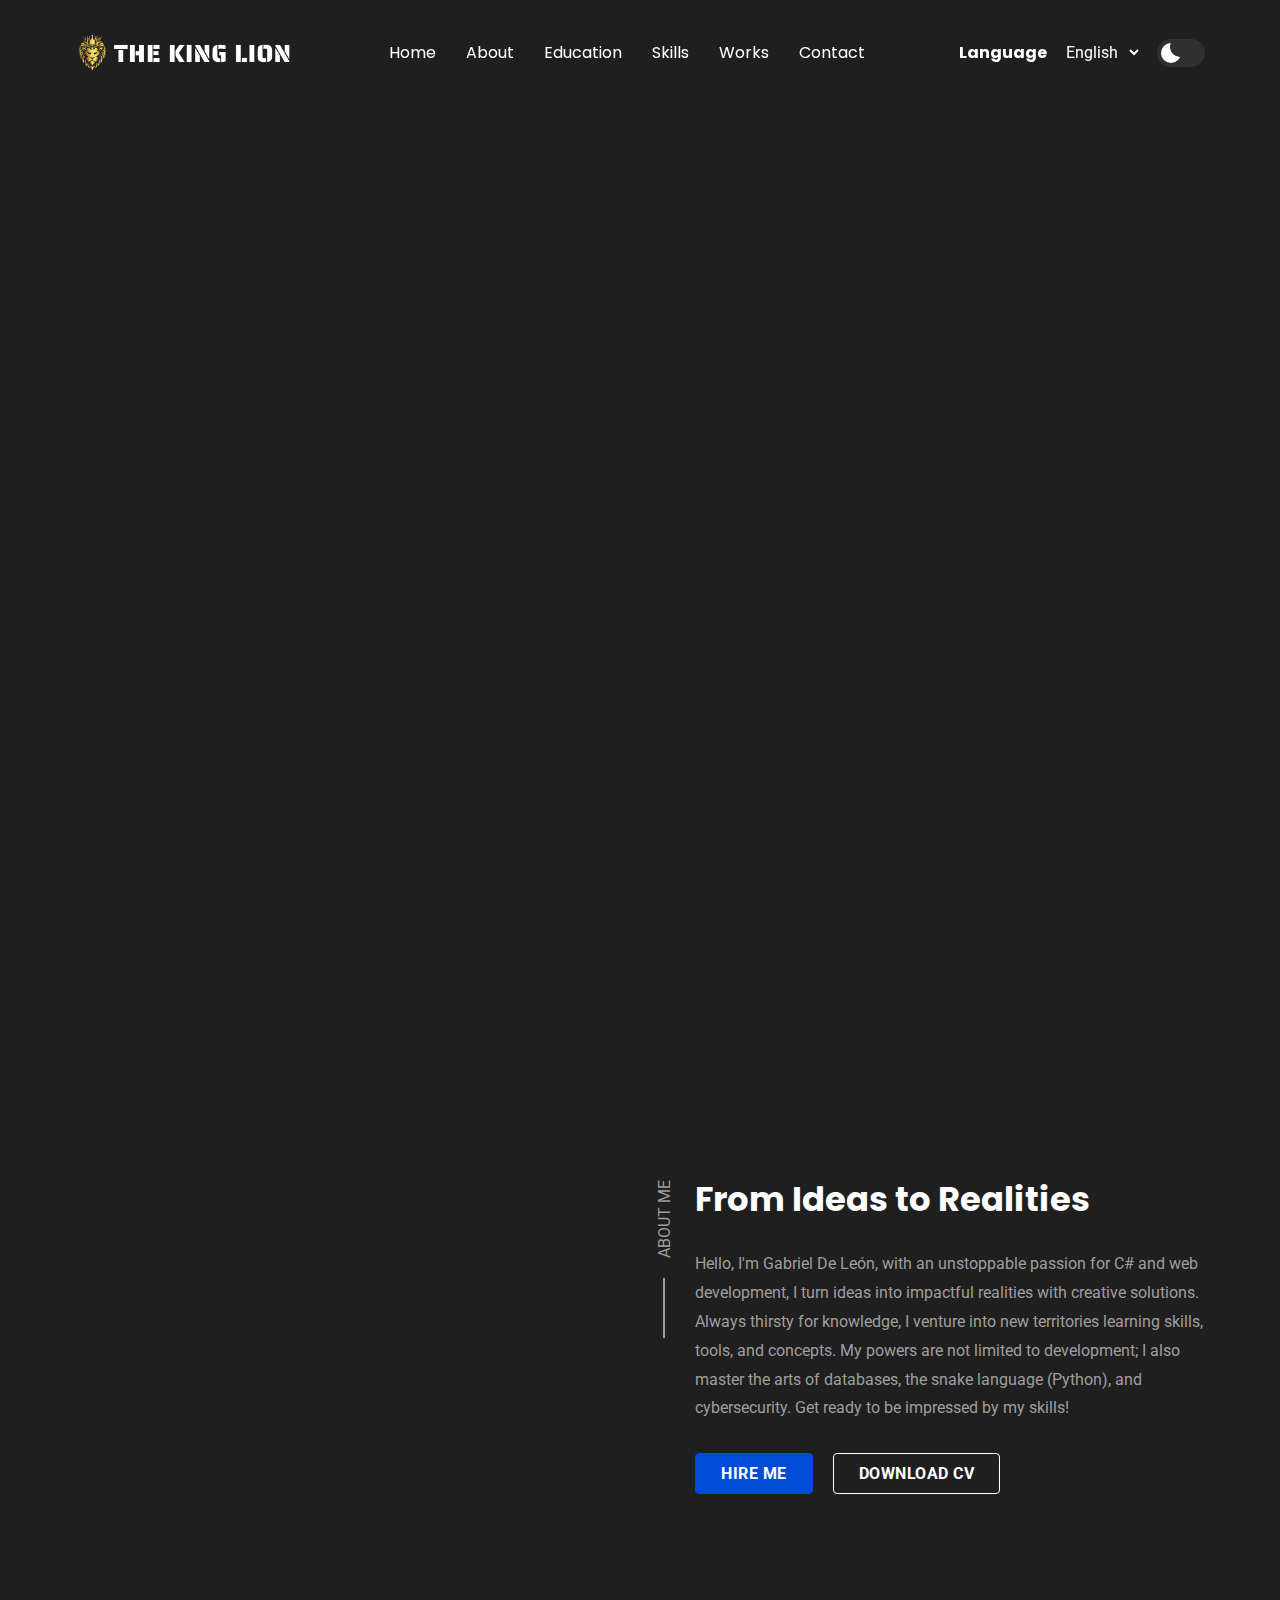
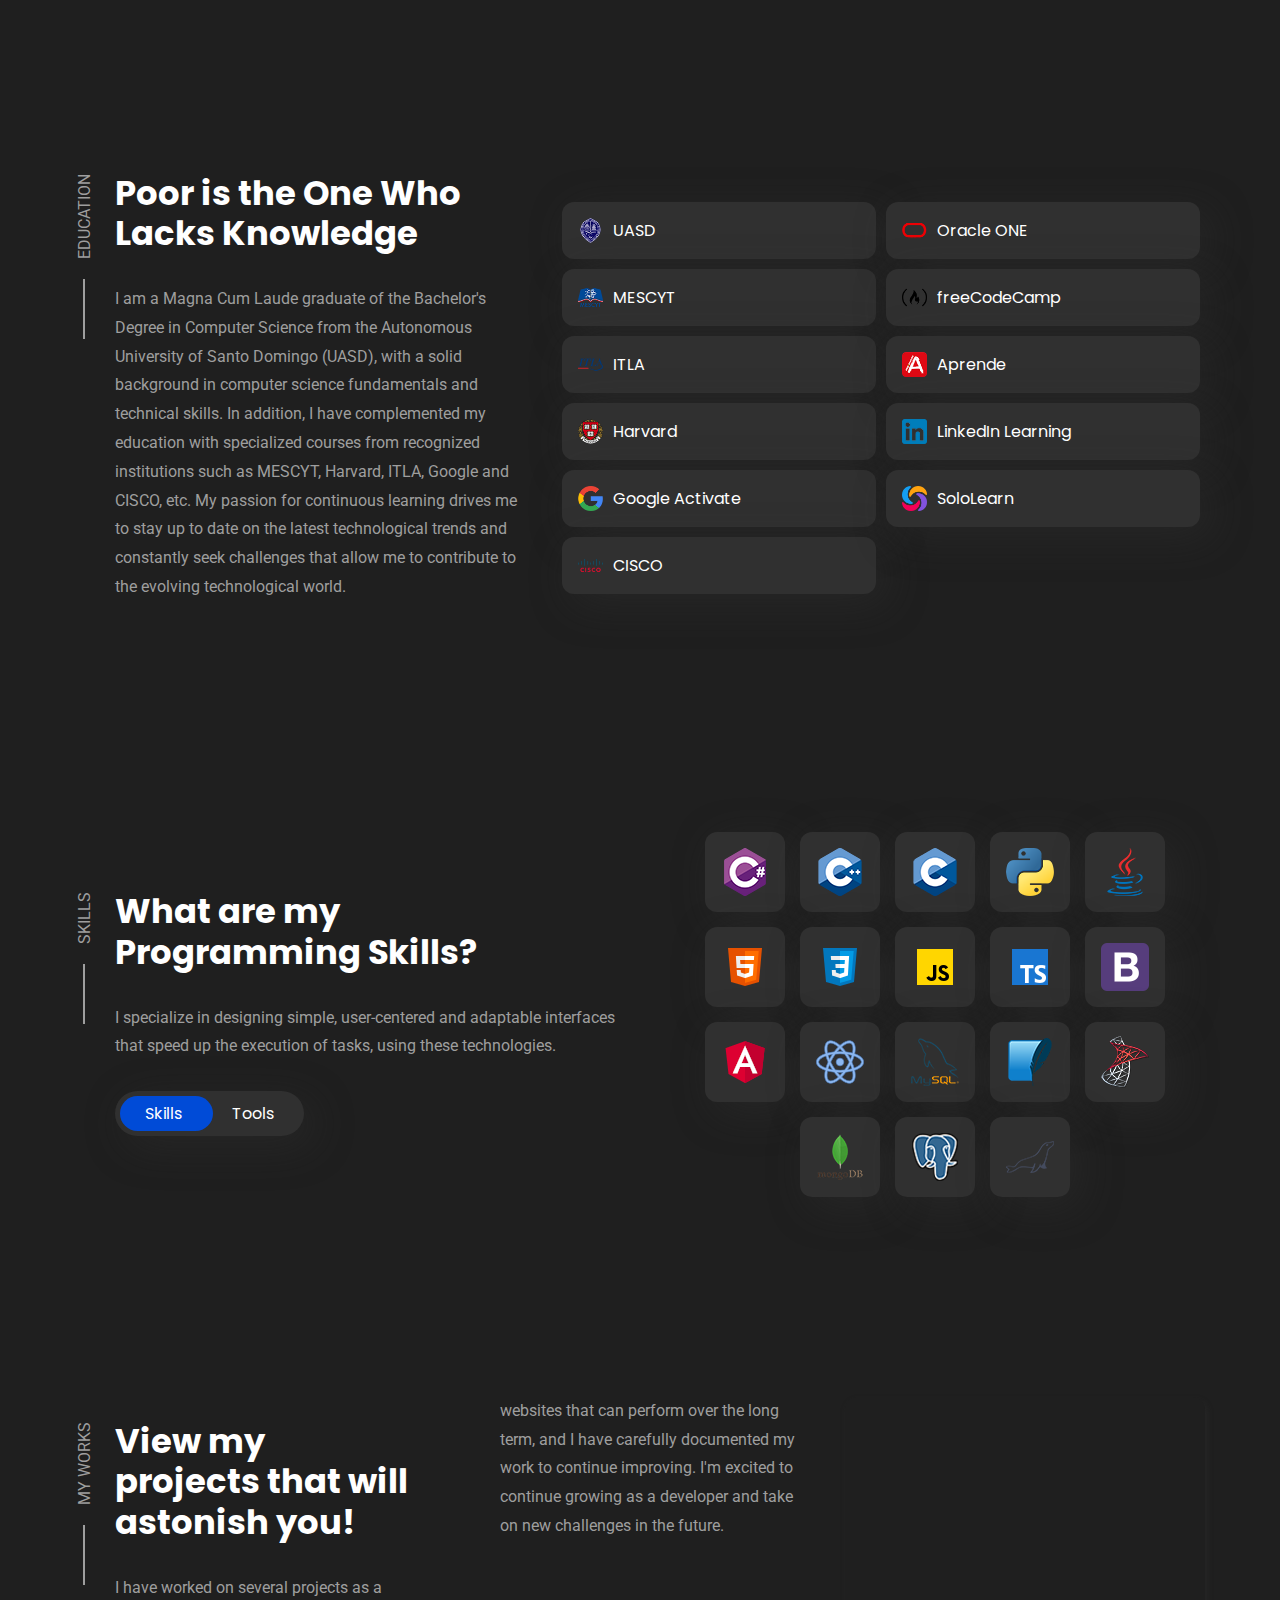
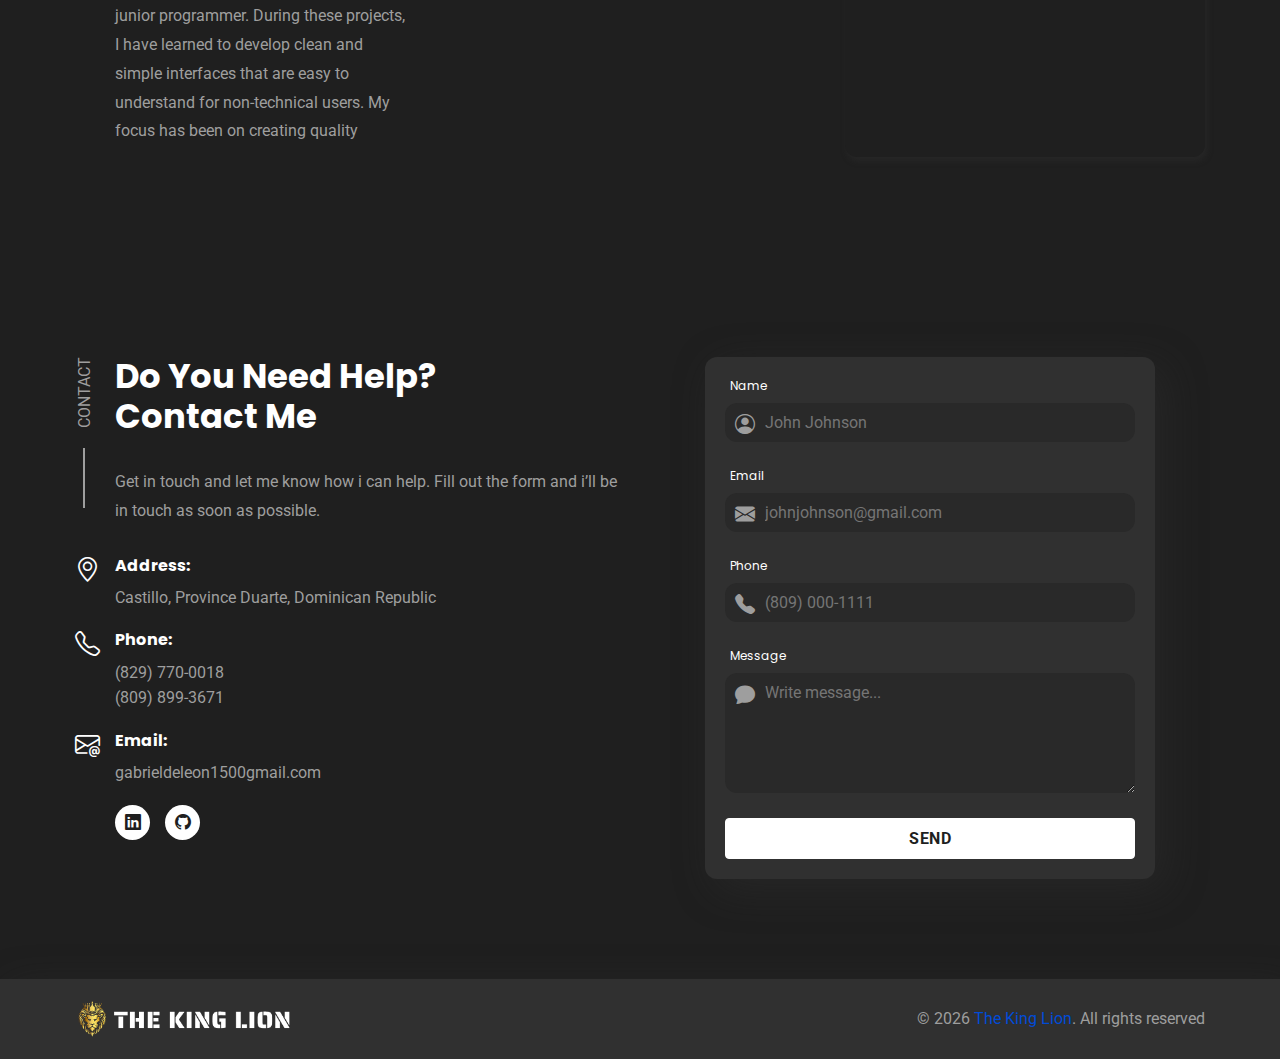
==== index.html @ 1220c347 "Update index" ====
<!DOCTYPE html>
<html lang="en">
<head>
    <meta charset="UTF-8">
    <meta name="viewport" content="width=device-width, initial-scale=1.0">
    <meta name="author" content="The King Lion">
    <title>Portfolio</title>
    <link rel="shortcut icon" href="favicon.ico" />
    <link rel="preconnect" href="https://fonts.googleapis.com">
    <link rel="preconnect" href="https://fonts.gstatic.com" crossorigin>
    <link rel="stylesheet" href="https://fonts.googleapis.com/css2?family=Poppins:wght@700&family=Roboto:wght@400;700&family=Saira+Stencil+One&display=swap">
    <link rel="stylesheet" href="https://cdn.jsdelivr.net/npm/bootstrap-icons@1.11.3/font/bootstrap-icons.min.css">
    <!-- Styles Sheets -->
    <link rel="stylesheet" href="styles/style.css">
    <link rel="stylesheet" href="styles/animation.css">
    <link rel="stylesheet" href="styles/media.css">
</head>
<body id="top" class="dark_theme">
    <!-- Header -->
    <header class="header" data-header>
        <!-- Navbar -->
        <div class="container">
            <!-- Logo -->
            <p class="h1 logo">
                <a href="#">
                    <img src="assets/logos/logo2.png" id="logo-header" alt="The King Lion">
                </a>
            </p>
            <!-- Languege Selector -->
            <div class="navbar-actions">
                <label class="label-lang" for="lang" id="label-lang">Language</label>
                <select name="language" id="lang" onchange="changeLanguage()">
                    <option value="en" id="en">English</option>
                    <option value="es" id="es">Español</option>
                </select>
                <button class="theme-btn" aria-label="Cambiar tema" title="Cambiar tema" data-theme-btn>
                    <span class="icon"></span>
                </button>
            </div>
            <!-- Toggle Button -->
            <button class="nav-toggle-btn" aria-label="Toggle menu" title="Toggle menu" data-nav-toggle-btn>
                <span class="one"></span>
                <span class="two"></span>
                <span class="three"></span>
            </button>
            <!-- Menu -->
            <nav class="navbar" data-navbar>
                <ul class="navbar-list" data-nav-link>
                    <li><a href="#home" class="navbar-link active" id="nav1" style="--navAni:1">Home</a></li>
                    <li><a href="#about" class="navbar-link" id="nav2" style="--navAni:2">About</a></li>
                    <li><a href="#education" class="navbar-link" id="nav3" style="--navAni:3">Education</a></li>
                    <li><a href="#skills" class="navbar-link" id="nav4" style="--navAni:4">Skills</a></li>
                    <li><a href="#works" class="navbar-link" id="nav5" style="--navAni:5">Works</a></li>
                    <li><a href="#contact" class="navbar-link" id="nav6" style="--navAni:6">Contact</a></li>
                </ul>
            </nav>
        </div>
    </header>
    <!-- Main -->
    <main>
        <article class="container">
            <!-- Home -->
            <section class="hero" id="home">
                <figure class="hero-banner">
                    <picture>
                        <source srcset="assets/images/profile.png" media="(min-width: 768px)">
                        <source srcset="assets/images/profile-md.png" media="(min-width: 500px)">
                        <img src="assets/images/profile-sm.png" alt="Profile photo" class="w-100">
                    </picture>
                </figure>
                <div class="hero-content">
                    <h3 class="h3 hero-title hi" id="hi">Hi, It's Me</h3>
                    <h2 class="h2 hero-title name">Gabriel De León</h2>
                    <a href="#contact" class="btn btn-primary a" id="touch">Get in touch</a>
                </div>
            </section>
            <!-- About -->
            <section class="about" id="about">
                <figure class="about-banner">
                    <img src="assets/images/about-banner.png" alt="Profile photo" class="w-100">
                </figure>
                <div class="about-content section-content">
                    <p class="section-subtitle" id="about-subtitle">About Me</p>
                    <h2 class="h3 section-title" id="about-title">From Ideas to Realities</h2>
                    <p class="section-text" id="about-text">
                        Hello, I'm Gabriel De León, with an unstoppable passion for C# and web development,
                        I turn ideas into impactful realities with creative solutions. Always thirsty for
                        knowledge, I venture into new territories learning skills, tools, and concepts.
                        My powers are not limited to development; I also master the arts of databases, the
                        snake language (Python), and cybersecurity. Get ready to be impressed by my skills!
                    </p>
                    <div class="btn-group">
                        <button class="btn btn-secondary">
                            <a href="#contact" style="color: white;" id="hire">Hire me</a>
                        </button>
                        <button class="btn btn-primary">
                            <a href="#" style="color: var(--color-primary);" id="download">Download CV</a>
                        </button>
                    </div>
                </div>
            </section>
            <!-- Education -->
            <section class="education" id="education">
                <div class="education-content section-content">
                    <p class="section-subtitle" id="education-subtitle">Education</p>
                    <h2 class="h3 section-title" id="education-title">Poor is the One Who Lacks Knowledge</h2>
                    <p class="section-text" id="education-text">
                        I am a Magna Cum Laude graduate of the Bachelor's Degree in Computer Science from the
                        Autonomous University of Santo Domingo (UASD), with a solid background in computer
                        science fundamentals and technical skills. In addition, I have complemented my education
                        with specialized courses from recognized institutions such as MESCYT, Harvard, ITLA, Google
                        and CISCO, etc. My passion for continuous learning drives me to stay up to date on the latest
                        technological trends and constantly seek challenges that allow me to contribute to the
                        evolving technological world.
                    </p>
                </div>
                <!-- Generated by generator.js-->
                <div class="education-container">
                    <div class="education-column"></div>
                    <div class="education-column"></div>
                </div>
            </section>
            <!-- Skills -->
            <section class="skills" id="skills">
                <div class="skills-content section-content">
                    <p class="section-subtitle" id="skills-subtitle">Skills</p>
                    <h2 class="h3 section-title" id="skills-title">What are my Programming Skills?</h2>
                    <p class="section-text" id="skills-text">
                        I specialize in designing simple, user-centered and adaptable interfaces
                        that speed up the execution of tasks, using these technologies.
                    </p>
                    <div class="skills-toggle" data-toggle-box>
                        <button class="toggle-btn active" id="skills-skills" data-toggle-btn>Skills</button>
                        <button class="toggle-btn" id="skills-tools" data-toggle-btn>Tools</button>
                    </div>
                </div>
                <!-- Generated by generator.js-->
                <div class="skills-box" data-skills-box>
                    <ul class="skills-list"></ul>
                    <ul class="tools-list"></ul>
                </div>
            </section>
            <!-- Works -->
            <section class="work" id="works">
                <ul class="work-list">
                    <li>
                        <div class="work-content section-content">
                            <p class="section-subtitle" id="works-subtitle">My Works</p>
                            <h2 class="h3 section-title" id="works-title">View my projects that will astonish you!</h2>
                            <p class="section-text" id="works-text">
                                I have worked on several projects as a junior programmer. During these projects,
                                I have learned to develop clean and simple interfaces that are easy to understand
                                for non-technical users. My focus has been on creating quality websites that can
                                perform over the long term, and I have carefully documented my work to continue
                                improving. I'm excited to continue growing as a developer and take on new
                                challenges in the future.
                            </p>
                        </div>
                    </li>
                    <li>
                        <a href="https://github.com/thekinglion15/encriptadorTexto" target="_blank" class="project-card">
                            <figure class="card-banner">
                                <img src="assets/images/project1.png" alt="Project 1" class="w-100">
                            </figure>
                            <div class="card-content">
                                <h3 class="h4 card-title" id="project1-name">Text Encryptor</h3>
                                <time class="publish-date" datetime="2022-04" id="project1-date">January 2024</time>
                            </div>
                        </a>
                    </li>
                    <!--<li>
                        <button class="load-more" id="works-link">Load more works</button>
                    </li>-->
                </ul>
            </section>
            <!-- Contact -->
            <section class="contact" id="contact">
                <div class="contact-content section-content">
                    <p class="section-subtitle" id="contact-subtitle">Contact</p>
                    <h2 class="h3 section-title" id="contact-title">Do You Need Help? Contact Me</h2>
                    <p class="section-text" id="contact-text">
                        Get in touch and let me know how i can help. Fill out the form and i’ll
                        be in touch as soon as possible.
                    </p>
                    <ul class="contact-list">
                        <li class="contact-list-item">
                            <div class="contact-item-icon">
                                <i class="bi-geo-alt"></i>
                            </div>
                            <div class="wrapper">
                                <h3 class="h4 contact-item-title" id="contact-address">Address:</h3>
                                <address class="contact-info" id="contact-address-me">
                                    Castillo, Province Duarte, Dominican Republic
                                </address>
                            </div>
                        </li>
                        <li class="contact-list-item">
                            <div class="contact-item-icon">
                                <i class="bi-telephone"></i>
                            </div>
                            <div class="wrapper">
                                <h3 class="h4 contact-item-title" id="contact-phone">Phone:</h3>
                                <a href="tel:0123456789" class="contact-info">(829) 770-0018</a>
                                <a href="tel:9876543210" class="contact-info">(809) 899-3671</a>
                            </div>
                        </li>
                        <li class="contact-list-item">
                            <div class="contact-item-icon">
                                <i class="bi-envelope-at"></i>
                            </div>
                            <div class="wrapper">
                                <h3 class="h4 contact-item-title" id="contact-email">Email:</h3>
                                <a href="mailto:asd@asd.com" class="contact-info">gabrieldeleon1500gmail.com</a>
                            </div>
                        </li>
                        <li>
                            <ul class="contact-social-list">
                                <li>
                                    <a href="https://www.linkedin.com/in/gabrieldeleon15/" class="contact-social-link" target="_blank">
                                        <div class="tooltip">LinkedIn</div>
                                        <i class="bi-linkedin"></i>
                                    </a>
                                </li>
                                <li>
                                    <a href="https://github.com/thekinglion15" class="contact-social-link" target="_blank">
                                        <div class="tooltip">GitHub</div>
                                        <i class="bi-github"></i>
                                    </a>
                                </li>
                            </ul>
                        </li>
                    </ul>
                </div>
                <!-- Form -->
                <form class="contact-form">
                    <div class="form-wrapper">
                        <label for="name" class="form-label" id="form-name">Name</label>
                        <div class="input-wrapper">
                            <input type="text" name="name" class="input-field" id="name" placeholder="John Johnson" required>
                            <i class="bi-person-circle"></i>
                        </div>
                    </div>
                    <div class="form-wrapper">
                        <label for="email" class="form-label" id="form-email">Email</label>
                        <div class="input-wrapper">
                            <input type="email" name="email" class="input-field" id="email" placeholder="johnjohnson@gmail.com" required>
                            <i class="bi-envelope-fill"></i>
                        </div>
                    </div>
                    <div class="form-wrapper">
                        <label for="phone" class="form-label" id="form-phone">Phone</label>
                        <div class="input-wrapper">
                            <input type="tel" name="phone" class="input-field" id="phone" placeholder="(809) 000-1111" required>
                            <i class="bi-telephone-fill"></i>
                        </div>
                    </div>
                    <div class="form-wrapper">
                        <label for="message" class="form-label" id="form-message">Message</label>
                        <div class="input-wrapper">
                            <textarea name="message" class="input-field" id="message" placeholder="Write message..." required></textarea>
                            <i class="bi-chat-fill"></i>
                        </div>
                    </div>
                    <button type="submit" class="btn btn-primary" id="form-send">Send</button>
                </form>
            </section>
        </article>
    </main>
    <!-- Footer -->
    <footer class="footer">
        <div class="container">
            <p class="h1 logo">
                <a href="#">
                    <img src="assets/logos/logo2.png" id="logo-footer" alt="The King Lion">
                </a>
            </p>
            <p class="copyright">
                <span>
                    &copy; <span id="year"></span>
                    <a href="#">The King Lion</a>.
                    <span id="copyright">All rights reserved.</span>
                </span>
            </p>
        </div>
    </footer>
    <a href="#top" class="go-top" data-go-top title="Go to top">
        <i class="bi-arrow-up"></i>
    </a>
    <!-- Scripts -->
    <script src="scripts/features.js"></script>
    <script src="scripts/generator.js"></script>
    <script src="scripts/languages.js"></script>
</body>
</html>
---- styles/style.css ----
:root {
    --raw-seinna: rgb(0, 75, 215);
    --sizzling-sunrise: hsl(51, 95%, 54%);
    --scarlet: hsl(13, 96%, 47%);
    --black: hsl(0, 0%, 0%);
    --white: hsl(0, 0%, 100%);
    --ff-saira-stencil-one: "Saira Stencil One", sans-serif;
    --ff-poppins: 'Poppins', sans-serif;
    --ff-roboto: 'Roboto', sans-serif;
    --fs-1: 2rem;
    --fs-2: calc(1.813rem + 1vw);
    --fs-3: calc(1.313rem + 1vw);
    --fs-4: 1.4rem;
    --fs-5: 1rem;
    --fs-6: 0.813rem;
    --fs-7: 0.75rem;
    --fw-400: 400;
    --fw-700: 700;
    --transition: 0.25s ease-in-out;
    --section-padding: 80px;
    --radius-4: 4px;
    --radius-12: 12px;
}

body.dark_theme {
    --bg-primary: hsl(0, 0%, 12%);
    --bg-secondary: hsl(0, 0%, 19%);
    --color-primary: hsl(0, 0%, 100%);
    --color-secondary: hsl(0, 0%, 62%);
    --card-shadow: hsla(0, 0%, 20%, 0.4);
    --input-bg: hsl(0, 0%, 16%);
    --shadow: 10px 10px 40px var(--card-shadow);
}

body.light_theme {
    --bg-primary: hsl(0, 0%, 90%);
    --bg-secondary: hsl(0, 0%, 100%);
    --color-primary: hsl(0, 0%, 12%);
    --color-secondary: hsl(0, 0%, 37%);
    --card-shadow: hsla(0, 0%, 0%, 0.1);
    --input-bg: hsl(0, 0%, 93%);
    --shadow: 10px 10px 40px var(--card-shadow);
}

*,
*::before,
*::after {
    margin: 0;
    padding: 0;
    box-sizing: border-box;
}

li {
    list-style: none;
}

a {
    text-decoration: none;
}

a,
img,
time,
span,
input,
label,
select,
button,
textarea,
i {
    display: block;
}

input,
button,
select,
textarea {
    background: none;
    border: none;
    font: inherit;
}

button,
select {
    cursor: pointer;
}

input,
textarea {
    width: 100%;
}

i {
    pointer-events: none;
}

:is(a, button, select) {
    outline-color: var(--scarlet);
    outline-offset: 3px;
}

::selection {
    background: var(--color-primary);
    color: var(--bg-primary);
}

/* Global */
html {
    font-family: var(--ff-roboto);
    scroll-behavior: smooth;
}

body {
    background: var(--bg-primary);
    transition: var(--transition);
}

body.active {
    overflow: hidden;
}

.container {
    padding-inline: 10px;
}

.h1 {
    font-size: var(--fs-1);
    line-height: 1.2;
    font-weight: 400;
}

.h2,
.h3,
.h4 {
    color:var(--color-primary);
    font-family: var(--ff-poppins);
    line-height: 1.2;
}

.h2 {
    font-size: var(--fs-2);
}

.h3 {
    font-size: var(--fs-3);
}

.h4 {
    font-size: var(--fs-5);
}

.w-100 {
    opacity: 0;
    width: 100%;
    animation: imageAni 1s ease forwards;
    animation-delay: 1.5s;
}

.btn {
    cursor: pointer;
    max-width: max-content;
    color: var(--color-primary);
    font-weight: var(--fw-700);
    text-transform: uppercase;
    letter-spacing: 0.5px;
    padding: 10px 25px;
    border: 1px solid transparent;
    border-radius: var(--radius-4);
    transition: var(--transition);
}

.btn-primary {
    border-color: var(--color-primary);
}

.btn-primary:is(:hover, :focus) {
    background: var(--color-primary);
    color: var(--bg-primary);
}

.btn-secondary {
    background: var(--raw-seinna);
    border-color: var(--raw-seinna);
    color: var(--white);
}

.btn-secondary:is(:hover, :focus) {
    --raw-seinna: rgb(45, 108, 255);
}

.section-subtitle {
    position: relative;
    color: var(--color-secondary);
    text-transform: uppercase;
    padding-bottom: 5px;
    margin-bottom: 20px;
}

.section-subtitle::after {
    content: "";
    position: absolute;
    top: 100%;
    left: 0;
    width: 60px;
    height: 2px;
    background: var(--color-secondary);
}

.section-title {
    max-width: 350px;
    margin-bottom: 30px;
}

.section-text {
    color: var(--color-secondary);
    line-height: 1.8;
    margin-bottom: 30px;
}

.tooltip {
    position: absolute;
    top: -40px;
    background: var(--raw-seinna);
    min-width: max-content;
    color: var(--white);
    font-size: 15px;
    font-weight: var(--fw-700);
    padding: 5px 10px;
    border-radius: var(--radius-4);
    box-shadow: var(--radius-4);
    transform: translateY(-10px);
    opacity: 0;
    pointer-events: none;
    transition: var(--transition);
    z-index: 1;
}

/* Header */
.header {
    padding-block: 15px;
    position: fixed;
    top: 0;
    left: 0;
    width: 100%;
    transition: var(--transition);
    z-index: 4;
}

.header.active {
    padding-block: 12px;
    background: var(--bg-secondary);
    box-shadow: var(--shadow);
}

.header .container {
    display: flex;
    justify-content: space-between;
    align-items: center;
    gap: 10px;
}

.logo {
    position: relative;
    min-width: 77px;
    z-index: 2;
}

.logo a img {
    width: 220px;
}

/* Navbar*/
.navbar-actions {
    display: flex;
    align-items: center;
    gap: 15px;
    margin-left: auto;
}

.navbar-actions select {
    color: var(--color-primary);
    width: 80px;
}

.navbar-actions option {
    background: var(--bg-primary);
    color: var(--color-primary);
}

.theme-btn {
    padding: 4px;
    width: 48px;
    background: var(--bg-secondary);
    border-radius: 100px;
    transition: var(--transition);
}

.header.active .theme-btn {
    background: var(--bg-primary);
}

.theme-btn .icon {
    position: relative;
    left: 0;
    width: 20px;
    height: 20px;
    border-radius: 50px;
    box-shadow: inset 9px -6px var(--color-primary);
    transition: var(--transition);
}

.theme-btn.active .icon {
    left: 20px;
    box-shadow: inset 20px -20px var(--sizzling-sunrise);
}

.nav-toggle-btn {
    position: relative;
    transition: var(--transition);
    z-index: 2;
}

.nav-toggle-btn.active {
    transform: rotate(-45deg);
}

.nav-toggle-btn span {
    width: 20px;
    height: 2px;
    background: var(--color-primary);
    margin: 5px;
    transition: var(--transition);
}

.nav-toggle-btn :is(.one, .three) {
    width: 10px;
}

.nav-toggle-btn .one {
    margin-left: auto;
    transform-origin: left;
}

.nav-toggle-btn .three {
    transform-origin: right;
}

.nav-toggle-btn.active .one {
    transform: rotate(90deg) translateX(-3px);
}

.nav-toggle-btn.active .three {
    transform: rotate(90deg) translateX(3px);
}

.navbar {
    position: fixed;
    background: var(--bg-secondary);
    top: 100%;
    left: 0;
    width: 100%;
    height: 100%;
    display: grid;
    place-items: center;
    visibility: hidden;
    transition: 0.75s cubic-bezier(0.71, 0.01, 0.24, 0.99);
    transition-delay: 0.5s;
    z-index: 1;
}

.navbar.active {
    top: 0;
    visibility: visible;
    transition-delay: 0s;
}

.navbar-list>li { 
    margin-block: 20px;
    padding-inline: 50px;
    overflow: hidden;
}

.navbar-link {
    position: relative;
    width: max-content;
    margin-inline: auto;
    color: var(--color-primary);
    font-family: var(--ff-poppins);
    font-size: var(--fs-1);
    padding: 10px;
    transform: translateY(50px);
    animation: navAni .3s ease forwards;
    animation-delay: calc(.10s * var(--navAni));
}

.navbar.active .navbar-link {
    transform: translateY(0);
    transition-delay: 0.5s;
}

.navbar-link::before {
    content: "";
    position: absolute;
    bottom: 15%;
    transform: translateY(-50%);
    left: 0;
    height: 5px;
    width: 0;
    background: var(--raw-seinna);
    transition: var(--transition);
}

.navbar-link:is(:hover, :focus)::before {
    width: 100%;
}

.label-lang {
    color: var(--color-primary);
    font-weight: bold;
    font-family: var(--ff-poppins);
}

/* Home */
main {
    overflow-x: hidden;
}

.hero {
    min-height: 100vh;
    display: flex;
    flex-direction: column;
    justify-content: center;
    align-items: center;
    padding-top: 115px;
    margin-bottom: var(--section-padding);
}

.hero-banner {
    max-width: 500px;
    width: 125%;
    margin-top: 50px;;
    margin-bottom: 30px;
}

.hero-content {
    max-width: 450px;
}

.hero-title {
    text-align: center;
    margin-bottom: 10px;
}

.hi {
    opacity: 0;
    animation: leftSideAni 1s ease forwards;
}

.name {
    color: var(--raw-seinna);
    opacity: 0;
    animation: topSideAni 1s ease forwards;
    animation-delay: 1s;
}

.a {
    opacity: 0;
    animation: topSideAni 1.5s ease forwards;
}

.hero .btn-primary {
    margin-inline: auto;
}

/* About */
.about {
    padding-block: var(--section-padding);
}

.about-banner {
    max-width: 400px;
    margin-inline: auto;
    margin-bottom: 80px;
}

.about .btn {
    max-width: unset;
    width: 100%;
}

.about .btn-secondary {
    margin-bottom: 10px;
}

/* Education */
.education {
    padding-block: var(--section-padding);
}

.education-container {
    display: grid;
    grid-template-columns: 1fr 1fr;
}

.education-column {
    padding: 5px;
    box-sizing: border-box;
}

details {
    margin: 0 auto;
    width: 100%;
    background: var(--bg-secondary);
    border-radius: var(--radius-12);
    position: relative;
    transition: all 0.3s ease-in-out;
    display: block;
    margin-bottom: 10px;
    box-shadow: var(--shadow);
}

summary {
    cursor: pointer;
    font-family: var(--ff-poppins);
    font-size: var(--fs-5);
    font-weight: 400;
    display: flex;
    list-style: none;
    padding: 1em;
    align-items: center;
}

summary img {
    width: 25px;
    margin-right: 10px;
}

.summary-title {
    color: var(--color-primary);
    width: 90%;
    transition: all 250ms ease-in-out;
}

.details-content {
    color: var(--color-secondary);
    font-size: var(--fs-6);
    padding: 0.2em 1em 1em 1em;
    font-weight: 300;
    line-height: 1.4;
}

/* Skills */
.skills {
    padding-block: var(--section-padding);
}

.skills-content {
    margin-bottom: 50px;
}

.skills-toggle {
    --width-toggle-before: 93px;
    --width-toggle-active-before: 94px;
    --left-toggle: 98px;
    background: var(--bg-secondary);
    position: relative;
    width: max-content;
    margin-inline: auto;
    display: flex;
    align-items: center;
    padding: 5px;
    border-radius: 100px;
    box-shadow: var(--shadow);
    z-index: 1;
}

.skills-toggle::before {
    content: "";
    position: absolute;
    top: 5px;
    left: 5px;
    bottom: 5px;
    width: var(--width-toggle-before);
    background: var(--raw-seinna);
    border-radius: 100px;
    transition: var(--transition);
    z-index: -1;
}

.skills-toggle.active::before {
    left: var(--left-toggle);
    width: var(--width-toggle-active-before);
}

.toggle-btn {
    color: var(--color-primary);
    font-family: var(--ff-poppins);
    padding: 5px 25px;
    transition: var(--transition);
}

.toggle-btn.active {
    color: var(--white);
}

.skills-box.active .skills-list,
.skills-box .tools-list {
    display: none;
}

.skills-box .skills-list,
.skills-box.active .tools-list {
    display: flex;
    flex-wrap: wrap;
    justify-content: center;
    align-items: center;
    gap: 15px;
    animation: fadeIn 0.5s ease-out forwards;
}

.skill-card {
    position: relative;
    background: var(--bg-secondary);
    width: 80px;
    height: 80px;
    display: grid;
    place-items: center;
    border-radius: var(--radius-12);
    box-shadow: var(--shadow);
    cursor: normal;
}

.skill-card:hover .tooltip {
    transform: translateY(0);
    opacity: 1;
}

/* Works */
.work {
    padding-block: var(--section-padding);
}

.work-list>li {
    margin-bottom: 25px;
}

.project-card {
    position: relative;
    overflow: hidden;
    border-radius: var(--radius-12);
    box-shadow: 2px 4px 6px var(--card-shadow);
}

.project-card::after {
    content: "";
    position: absolute;
    inset: 0;
    border-radius: inherit;
    transition: var(--transition);
}

.project-card:is(:hover, :focus)::after {
    background: hsla(0, 0%, 100%, 0.1);
    backdrop-filter: blur(0.5px);
}

.project-card .card-content {
    position: absolute;
    bottom: 0;
    left: 0;
    width: 100%;
    padding: 20px;
}

.project-card .card-title {
    margin-bottom: 10px;
}

.project-card :is(.card-title, .publish-date) {
    background: var(--bg-primary);
    padding: 6px 12px;
    width: max-content;
    box-shadow: var(--shadow);
    transform: translateY(20px);
    opacity: 0;
    transition: var(--transition);
}

.project-card .publish-date {
    font-size: var(--fs-6);
    color: var(--color-primary);
    transition-delay: 0s;
}

.project-card:is(:hover, :focus) :is(.card-title, .publish-date) {
    transform: translateY(0);
    opacity: 1;
}

.project-card:is(:hover, :focus) .publish-date {
    transition-delay: 0.1s;
}

.load-more {
    font-size: var(--fs-4);
    color: var(--raw-seinna);
    text-decoration: underline;
    margin-inline: auto;
}

/* Contact */
.contact {
    padding-block: var(--section-padding);
}

.contact-content {
    margin-bottom: 50px;
}

.contact-list-item {
    display: flex;
    align-items: flex-start;
    gap: 15px;
    margin-bottom: 20px;
}

.contact-item-icon {
    font-size: 25px;
    color: var(--color-primary);
}

.contact-item-icon i {
    stroke-width: 40px;
}

.contact-item-title {
    margin-bottom: 10px;
}

.contact-list-item .contact-info {
    color: var(--color-secondary);
    font-style: normal;
    line-height: 1.6;
    transition: var(--transition);
}

.contact-info:not(address):is(:hover, :focus) {
    color: var(--color-primary);
}

.contact-social-list {
    display: flex;
    flex-wrap: wrap;
    justify-content: flex-start;
    align-items: center;
    gap: 15px;
    padding-inline: 40px;
}

.contact-social-link {
    position: relative;
    background: var(--color-primary);
    color: var(--bg-primary);
    width: 35px;
    height: 35px;
    display: grid;
    place-items: center;
    border-radius: 50%;
    transition: var(--transition);
}

.contact-social-link:is(:hover, :focus) {
    background: var(--raw-seinna);
    color: var(--white);
}

.contact-social-link:is(:hover, :focus) .tooltip {
    transform: translateY(0);
    opacity: 1;
}

.contact-form {
    background: var(--bg-secondary);
    padding: 20px;
    border-radius: var(--radius-12);
    box-shadow: var(--shadow);
}

.form-wrapper {
    margin-bottom: 25px;
}

.form-label {
    color: var(--color-primary);
    font-size: var(--fs-7);
    font-family: var(--ff-poppins);
    margin-bottom: 8px;
    margin-left: 5px;
}

.input-wrapper {
    position: relative;
}

.input-field {
    background: var(--input-bg);
    color: var(--color-secondary);
    padding: 10px;
    padding-left: 40px;
    border-radius: var(--radius-12);
    transition: var(--transition);
}

.input-wrapper i {
    position: absolute;
    top: 10px;
    left: 10px;
    color: var(--color-secondary);
    font-size: 20px;
    transition: var(--transition);
}

textarea.input-field {
    min-height: 60px;
    height: 120px;
    max-height: 200px;
    resize: vertical;
}

.input-field:focus {
    outline: 1px solid;
}

.contact .btn-primary {
    max-width: unset;
    width: 100%;
    background: var(--color-primary);
    color: var(--bg-primary);
}

/* Footer */
.footer {
    background: var(--bg-secondary);
    padding-block: 20px;
    text-align: center;
    box-shadow: var(--shadow);
}

.footer .logo {
    margin-bottom: 15px;
}

.copyright {
    color: var(--color-secondary);
    line-height: 1.6;
}

.copyright span {
    display: inline-block;
}

.copyright a {
    display: inline-block;
    color: var(--raw-seinna);
}

.go-top {
    position: fixed;
    bottom: 25px;
    right: 25px;
    width: 45px;
    height: 45px;
    display: grid;
    place-items: center;
    font-size: 20px;
    color: var(--color-primary);
    border: 2px solid var(--color-primary);
    border-radius: 50%;
    opacity: 0;
    pointer-events: none;
    transform: translateY(10px);
    transition: var(--transition);
    z-index: 2;
}

.go-top.active {
    opacity: 1;
    pointer-events: all;
    transform: translateY(0);
}
---- styles/animation.css ----
@keyframes imageAni {
    0% {
        opacity: 0;
        transform: scale(0);
    }
    100% {
        opacity: 1;
        transform: scale(1);
    }
}

@keyframes navAni {
    0% {
        transform: translateY(100px);
        opacity: 0;
    }
    100% {
        transform: translateY(0);
        opacity: 1;
    }
}

@keyframes topSideAni {
    0% {
        transform: translateY(-100px);
        opacity: 0;
    }
    100% {
        transform: translateY(0);
        opacity: 1;
    }
}

@keyframes rightSideAni {
    0% {
        transform: translateX(100px);
        opacity: 0;
    }
    100% {
        transform: translateX(0);
        opacity: 1;
    }
}

@keyframes leftSideAni {
    0% {
        transform: translateX(-100px);
        opacity: 0;
    }
    100% {
        transform: translateX(0);
        opacity: 1;
    }
}

@keyframes fadeIn {
    0% {
        opacity: 0;
    }
    100% {
        opacity: 1;
    }
}

@keyframes identifier {
    
}
---- styles/media.css ----
@media (max-width: 550px) {
    #label-lang {
        visibility: hidden;
    }
    .summary-title {
        visibility: hidden;
    }
    details {
        width: 120px;
    }
        .logo a img {
            width: 150px;
        }
}

@media (min-width: 550px) {
    .container {
        max-width: 550px;
        margin-inline: auto;
    }
    .section-title {
        max-width: 380px;
    }
    .work-list {
        column-count: 2;
        column-gap: 25px;
    }
    .work-list>li:first-child {
        column-span: all;
    }
}

@media (min-width: 768px) {
    .container {
        max-width: 720px;
    }
    .section-title {
        max-width: 430px;
    }
    .btn-group {
        display: flex;
        justify-content: flex-start;
        align-items: center;
        gap: 20px;
    }
    .hero-content {
        margin-top: 0px;
    }
    .about .btn {
        max-width: max-content;
    }
    .about .btn-secondary {
        margin-bottom: 0;
    }
    .contact-form {
        max-width: 450px;
        margin-inline: auto;
    }
    .footer .container {
        display: flex;
        justify-content: space-around;
        align-items: center;
    }
}

@media (min-width: 992px) {
    :root {
        --fs-2: 3rem;
        --section-padding: 100px;
    }
    .container {
        max-width: 980px;
    }
    .section-content {
        position: relative;
        padding-left: 40px;
    }
    .section-subtitle {
        position: absolute;
        top: 0;
        left: 0;
        transform: rotate(0.75turn) translateX(-100%);
        transform-origin: left top;
        margin-bottom: 0;
    }
    .section-subtitle::after {
        top: 8px;
        left: auto;
        right: calc(100% + 20px);
    }
    .header {
        padding-block: 30px;
    }
    .header.active {
        padding-block: 15px;
    }
    .navbar-actions {
        order: 1;
        margin-left: 0;
    }
    .nav-toggle-btn {
        display: none;
    }
    .navbar {
        all: unset;
    }
    .navbar-link {
        transform: translateY(0);
        font-size: unset;
        padding-inline: 5px;
    }
    .navbar-list>li {
        margin: 0;
        padding: 0;
        overflow: visible;
    }
    .navbar-list {
        display: flex;
        justify-content: center;
        align-items: center;
        gap: 20px;
    }
    .navbar-link::before {
        height: 2px;
    }
    .hero {
        position: relative;
        padding-top: 0;
        height: 100vh;
    }
    .hero-banner {
        max-width: unset;
        height: 100%;
        margin-bottom: 0;
    }
    .hero img {
        height: 100%;
        width: auto;
        margin-inline: auto;
    }
    .hero-content {
        --color-primary: var(--white);
        position: absolute;
        top: 50%;
        margin-top: 10%;
        filter: drop-shadow(2px 4px 10px var(--black));
    }
    .hero .btn-primary:is(:hover, :focus) {
        color: hsl(0, 0%, 12%);
    }
    .about {
        display: grid;
        grid-template-columns: 1fr 1fr;
        align-items: center;
        gap: 30px;
    }
    .about-banner {
        margin-bottom: 0;
    }
    .education {
        display: grid;
        grid-template-columns: 40% 1fr;
        align-items: center;
        gap: 30px;
    }
    .skills {
        display: grid;
        grid-template-columns: 1fr 1fr;
        align-items: center;
        gap: 50px;
    }
    .skills-content {
        margin-bottom: 0;
    }
    .skills-toggle {
        margin-inline: 0;
    }
    .work-list {
        column-count: 3;
    }
    .work-list>li:first-child {
        column-span: unset;
        margin: 25px;
        margin-left: 0;
    }
    .contact {
        display: grid;
        grid-template-columns: 1fr 1fr;
        gap: 30px;
    }
    .contact-content {
        margin-bottom: 0;
    }
    .contact-form {
        width: 100%;
    }
    .contact-list {
        margin-left: -40px;
    }
    .footer .container {
        display: flex;
        justify-content: space-between;
        align-items: center;
    }
    .footer .logo {
        margin-bottom: 0;
    }
}

@media (min-width: 993px) and (max-width: 1199px) {
    .logo a img {
        width: 150px;
    }
}

@media (min-width: 1200px) {
    .container {
        max-width: 1150px;
    }
    .section-title {
        max-width: 460px;
    }
    .about-banner {
        max-width: 450px;
    }
}
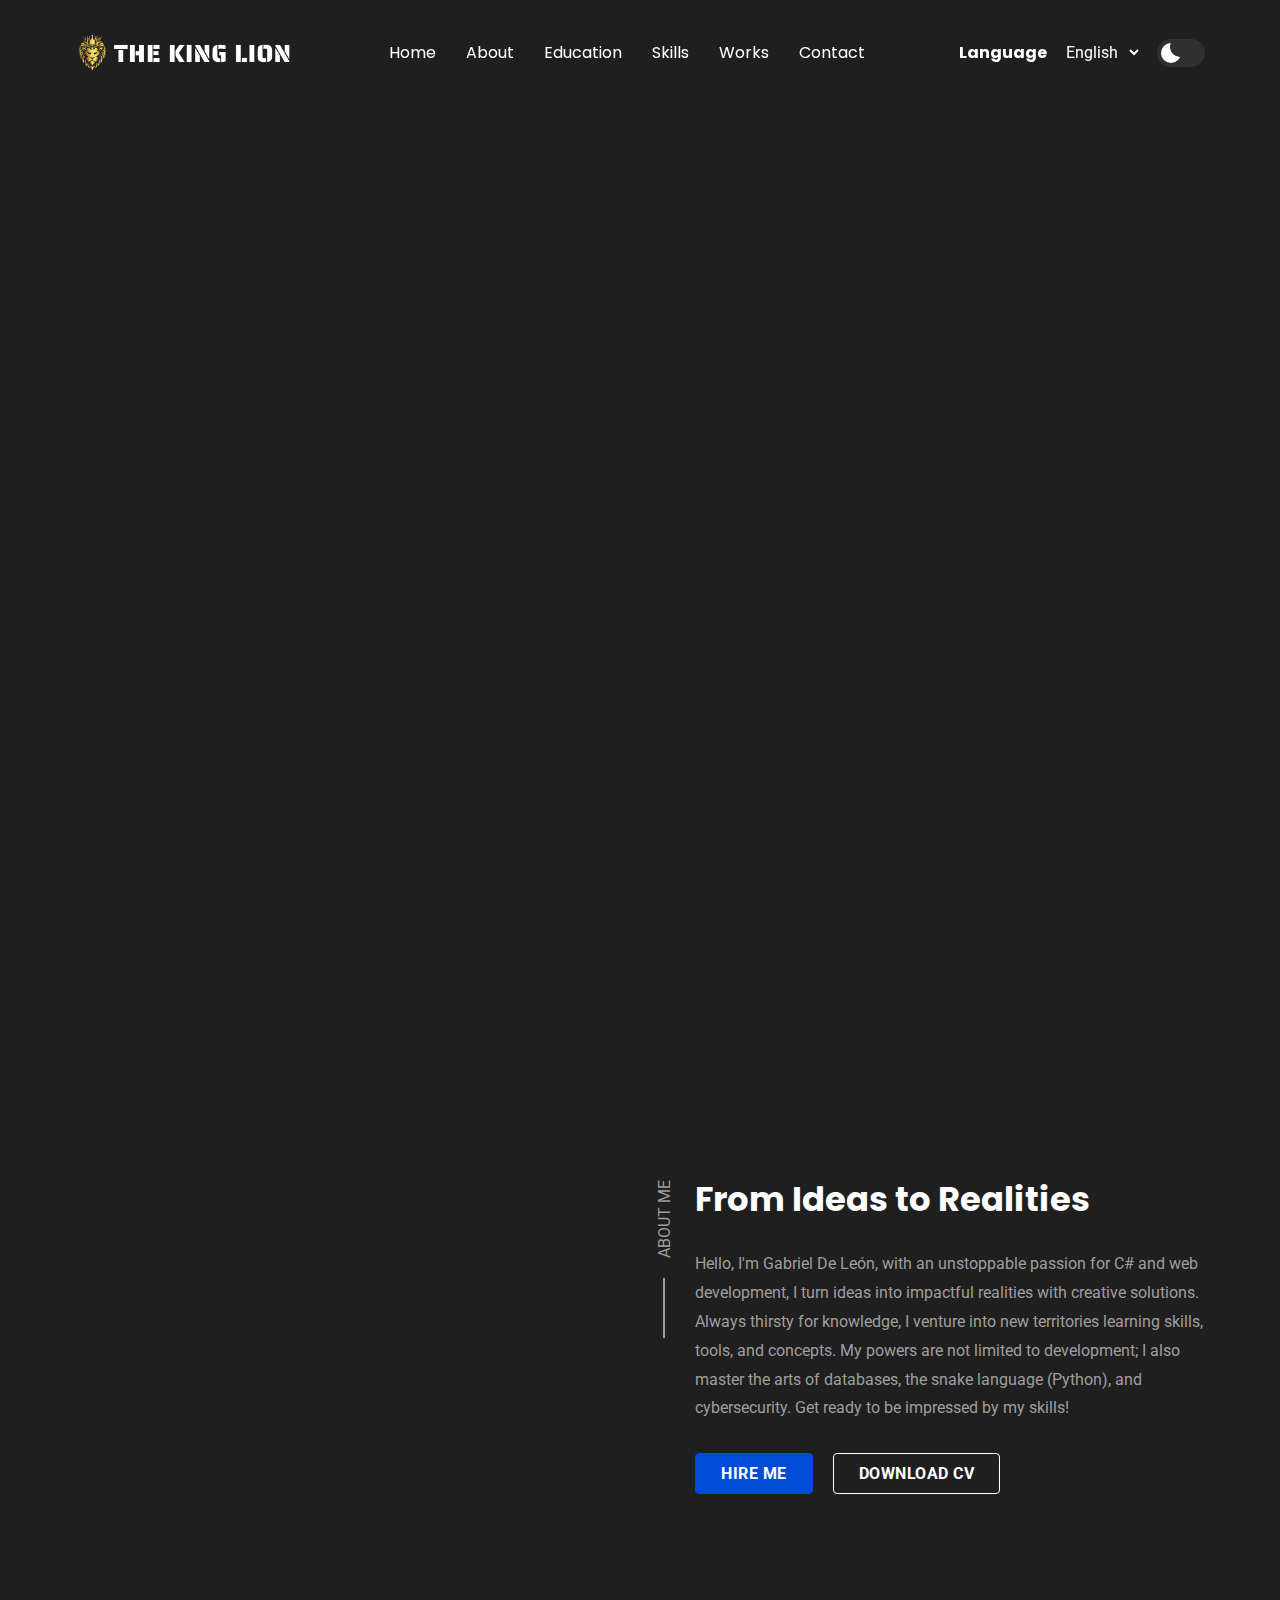
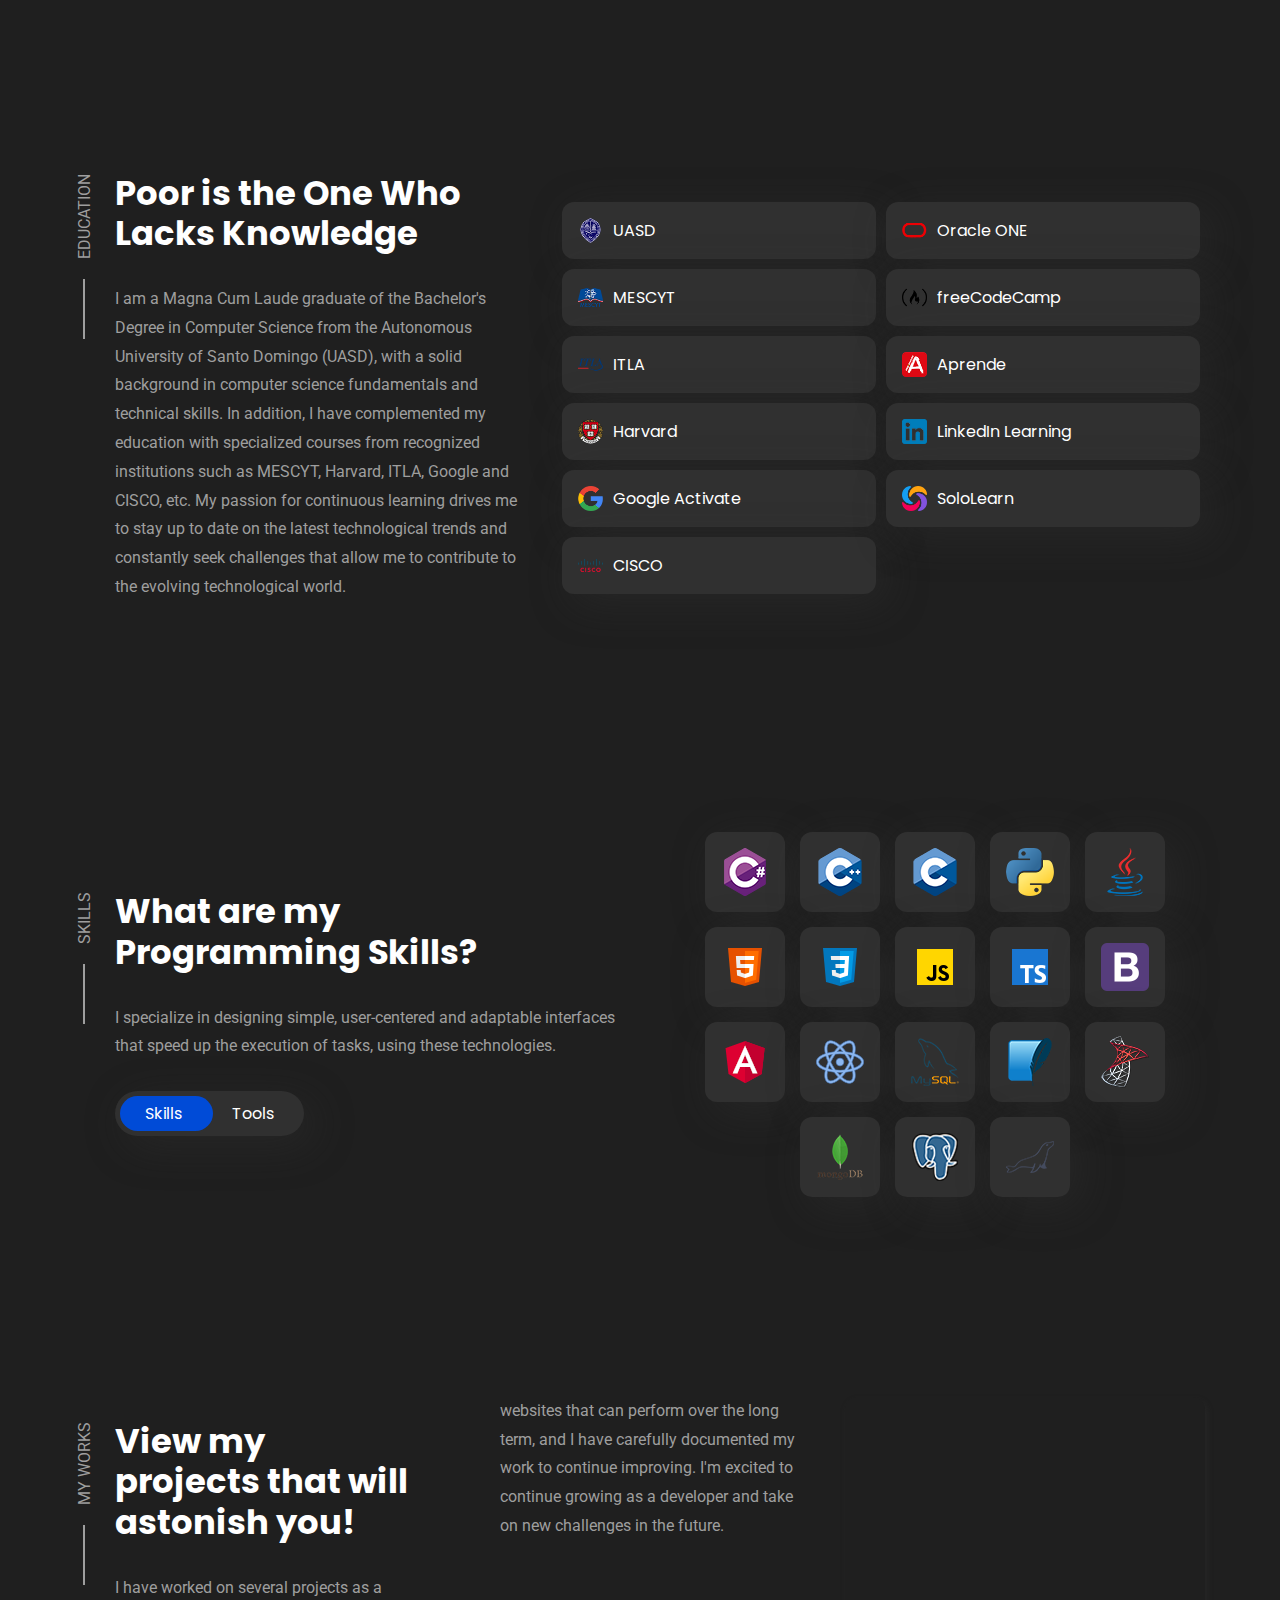
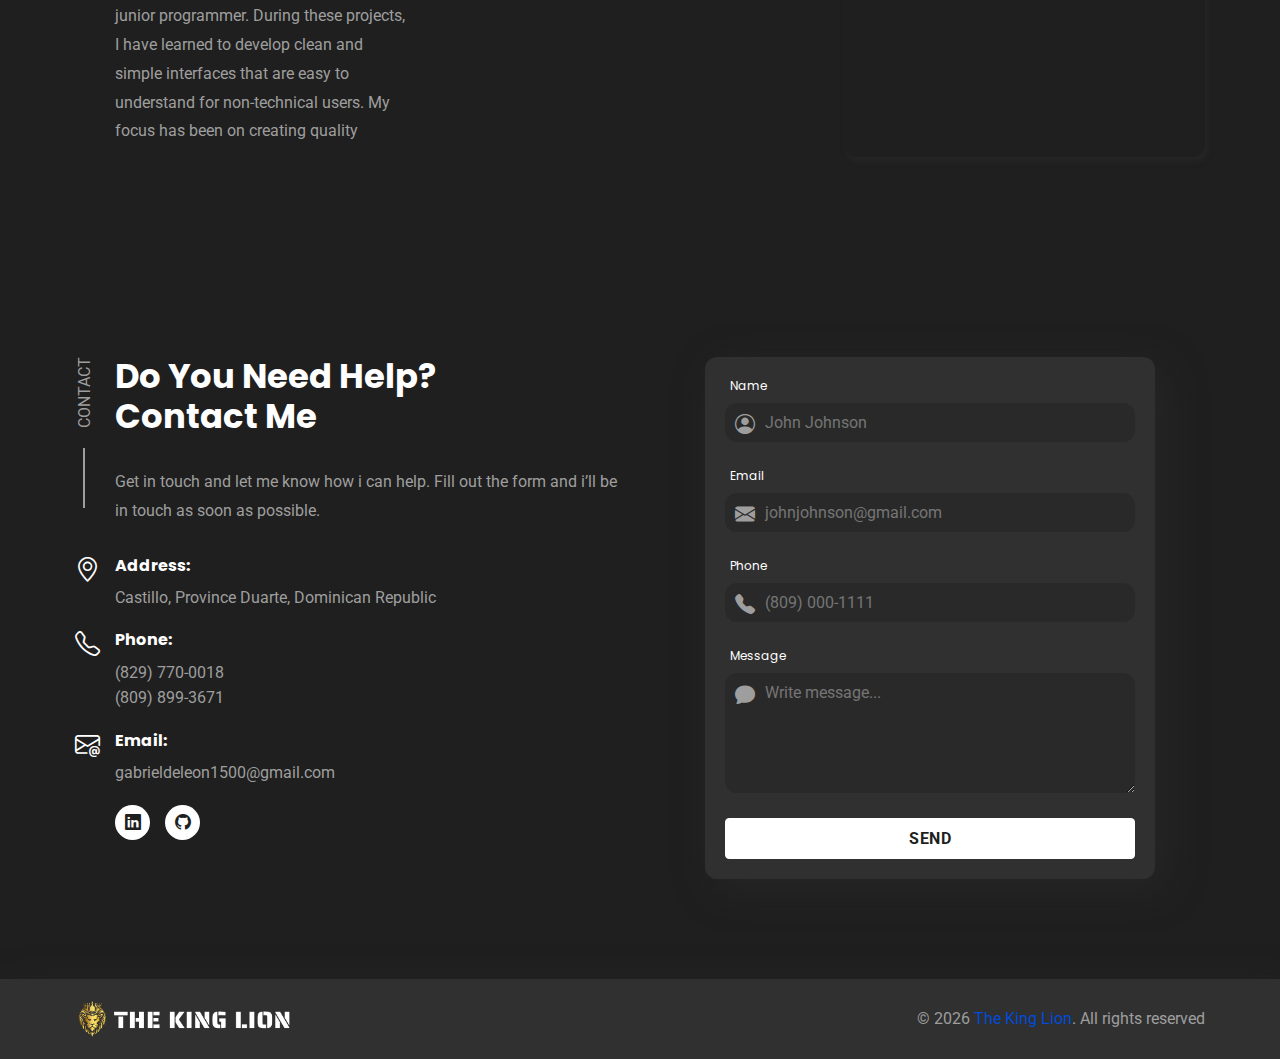
==== commit 505bbb9f: "Update index" ====
--- a/index.html
+++ b/index.html
@@ -93,9 +93,7 @@
                         <button class="btn btn-secondary">
                             <a href="#contact" style="color: white;" id="hire">Hire me</a>
                         </button>
-                        <button class="btn btn-primary">
-                            <a href="#" style="color: var(--color-primary);" id="download">Download CV</a>
-                        </button>
+                        <button onclick="" class="btn btn-primary" id="download">Download CV</button>
                     </div>
                 </div>
             </section>
@@ -210,7 +208,7 @@
                             </div>
                             <div class="wrapper">
                                 <h3 class="h4 contact-item-title" id="contact-email">Email:</h3>
-                                <a href="mailto:asd@asd.com" class="contact-info">gabrieldeleon1500gmail.com</a>
+                                <a href="mailto:asd@asd.com" class="contact-info">gabrieldeleon1500@gmail.com</a>
                             </div>
                         </li>
                         <li>
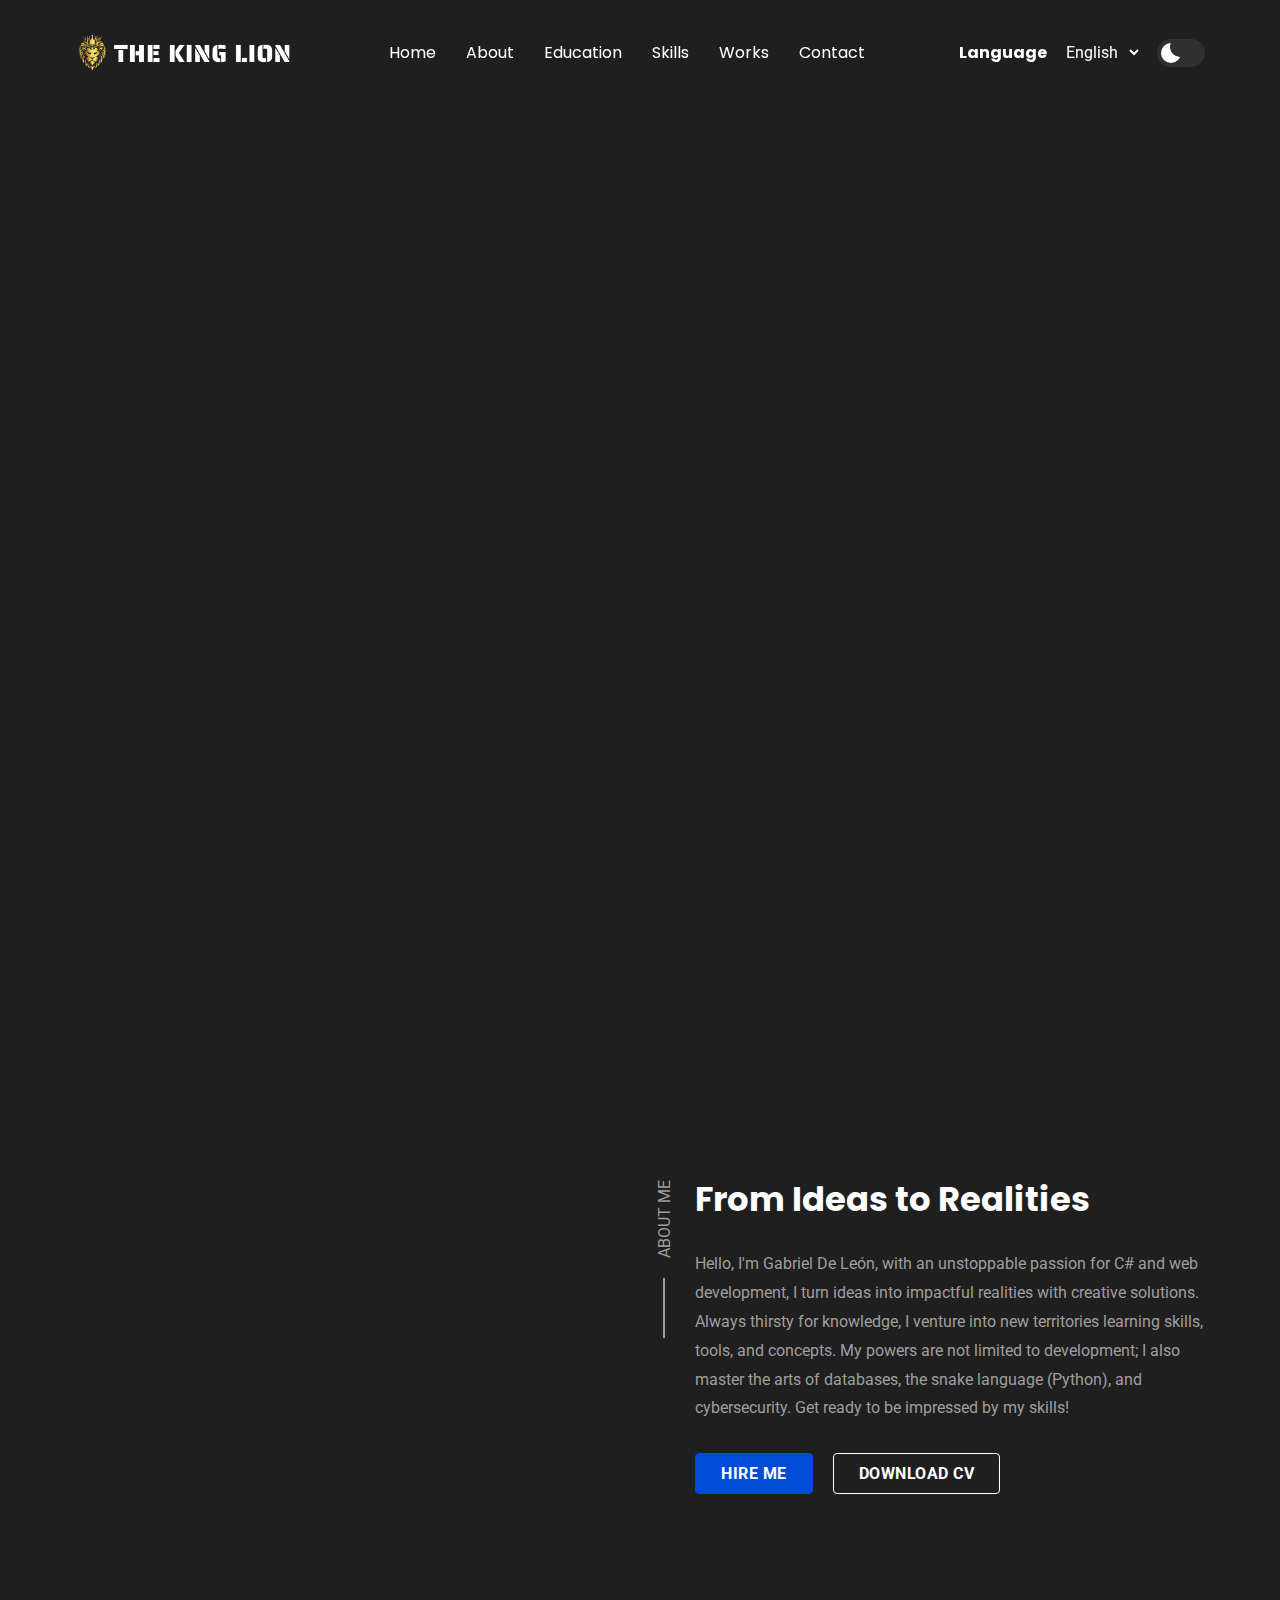
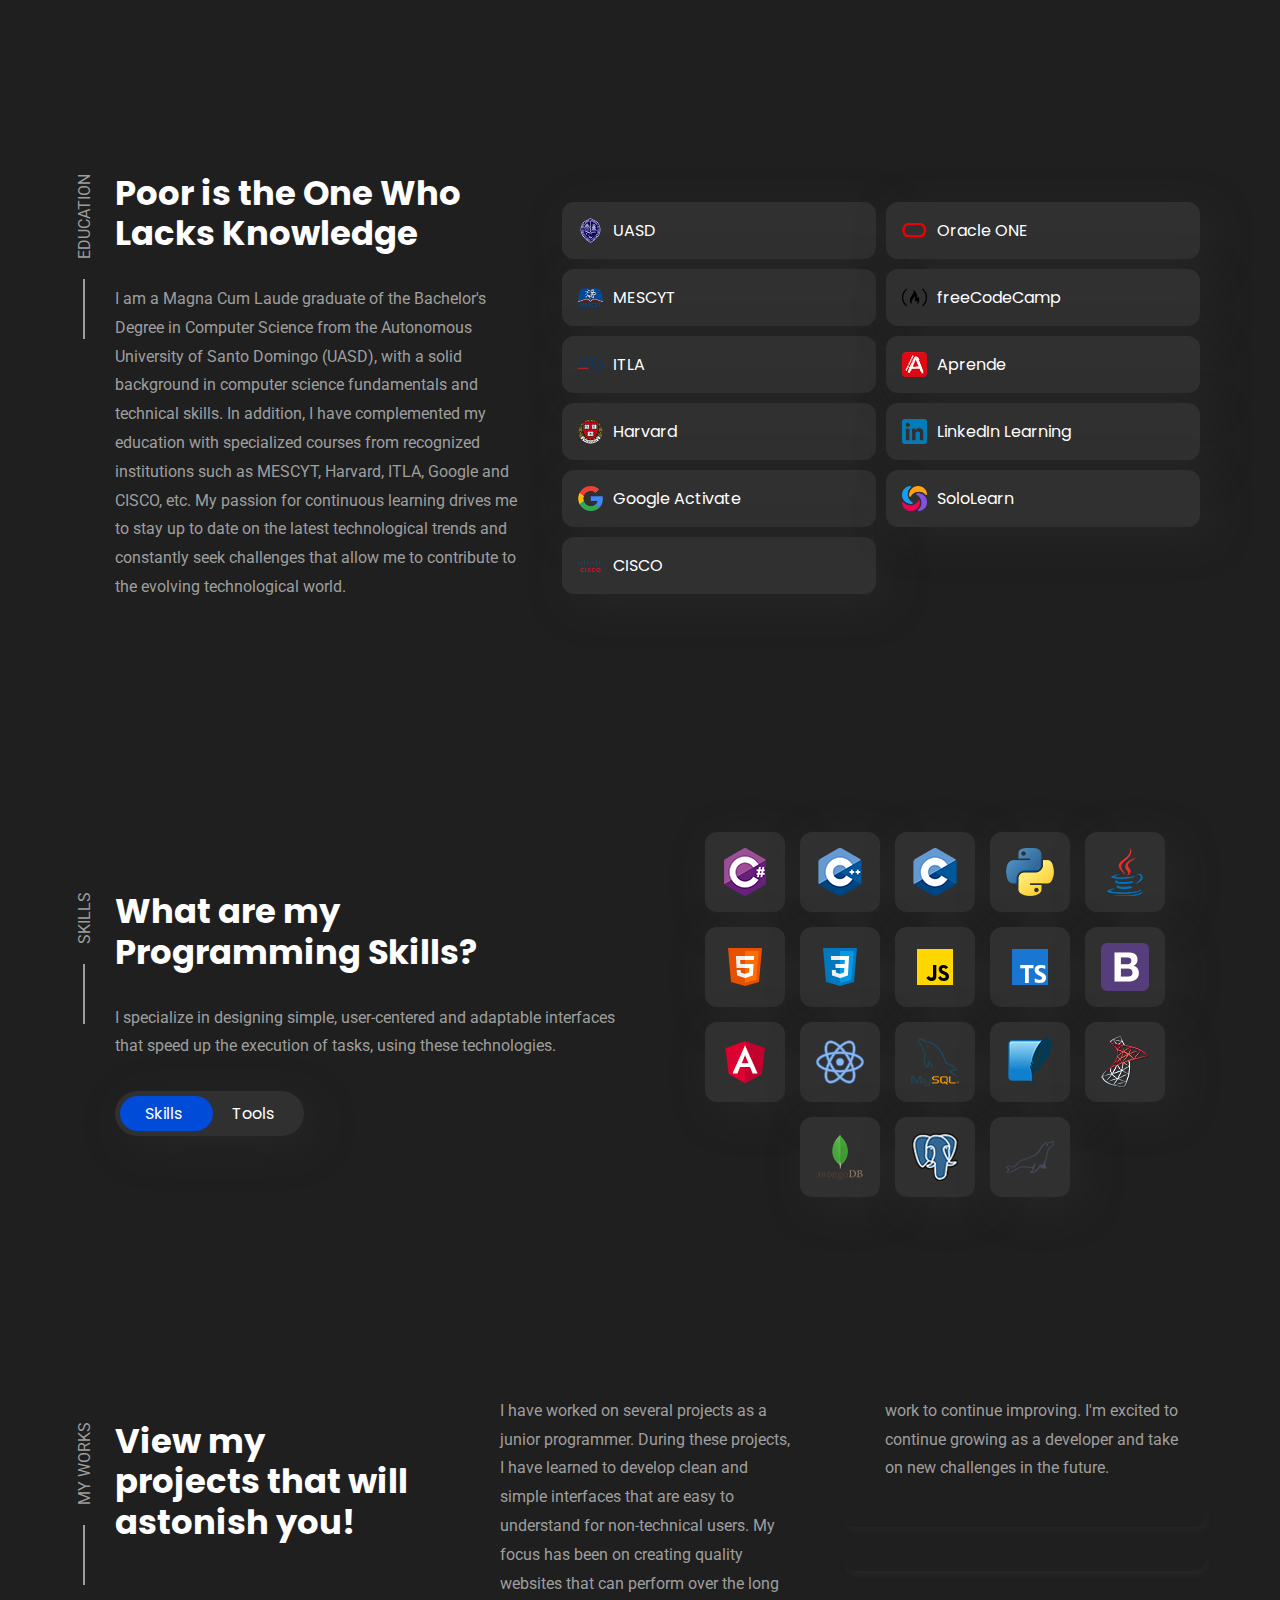
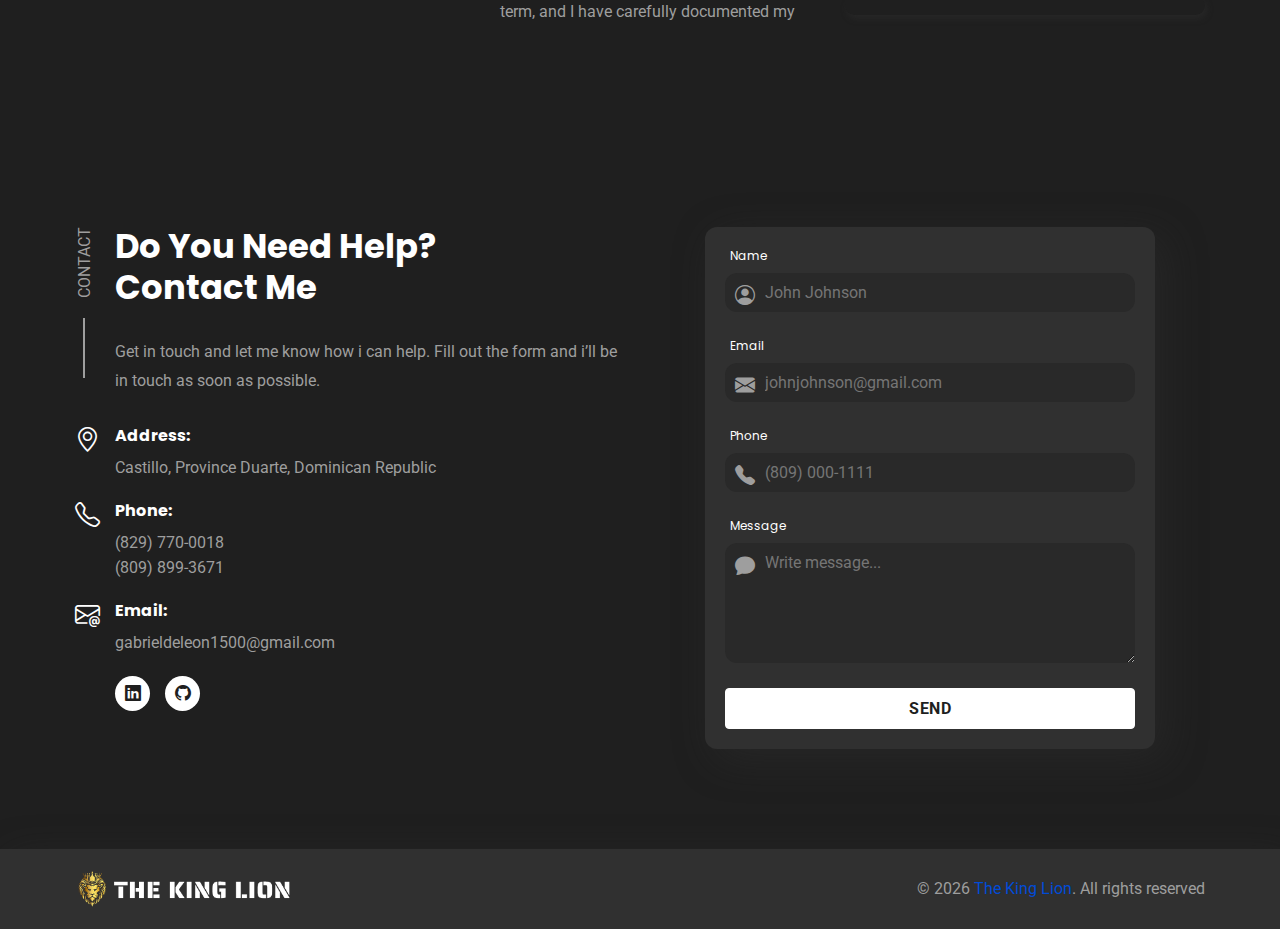
==== commit 4dcbe1fe: "Update index.html" ====
--- a/index.html
+++ b/index.html
@@ -158,11 +158,33 @@
                     <li>
                         <a href="https://github.com/thekinglion15/encriptadorTexto" target="_blank" class="project-card">
                             <figure class="card-banner">
-                                <img src="assets/images/project1.png" alt="Project 1" class="w-100">
+                                <img src="assets/images/textencryptor.png" alt="Badge Text Encryptor" class="w-100">
                             </figure>
                             <div class="card-content">
                                 <h3 class="h4 card-title" id="project1-name">Text Encryptor</h3>
                                 <time class="publish-date" datetime="2022-04" id="project1-date">January 2024</time>
+                            </div>
+                        </a>
+                    </li>
+                    <li>
+                        <a href="https://github.com/thekinglion15/Portfolio" target="_blank" class="project-card">
+                            <figure class="card-banner">
+                                <img src="assets/images/portfolio.png" alt="Badge Portfolio" class="w-100">
+                            </figure>
+                            <div class="card-content">
+                                <h3 class="h4 card-title" id="project2-name">Portfolio</h3>
+                                <time class="publish-date" datetime="2022-04" id="project2-date">April 2024</time>
+                            </div>
+                        </a>
+                    </li>
+                    <li>
+                        <a href="https://github.com/thekinglion15/AluraGeek" target="_blank" class="project-card">
+                            <figure class="card-banner">
+                                <img src="assets/images/alurageek.png" alt="Badge AluraGeek" class="w-100">
+                            </figure>
+                            <div class="card-content">
+                                <h3 class="h4 card-title" id="project3-name">AluraGeek</h3>
+                                <time class="publish-date" datetime="2022-04" id="project3-date">May 2024</time>
                             </div>
                         </a>
                     </li>
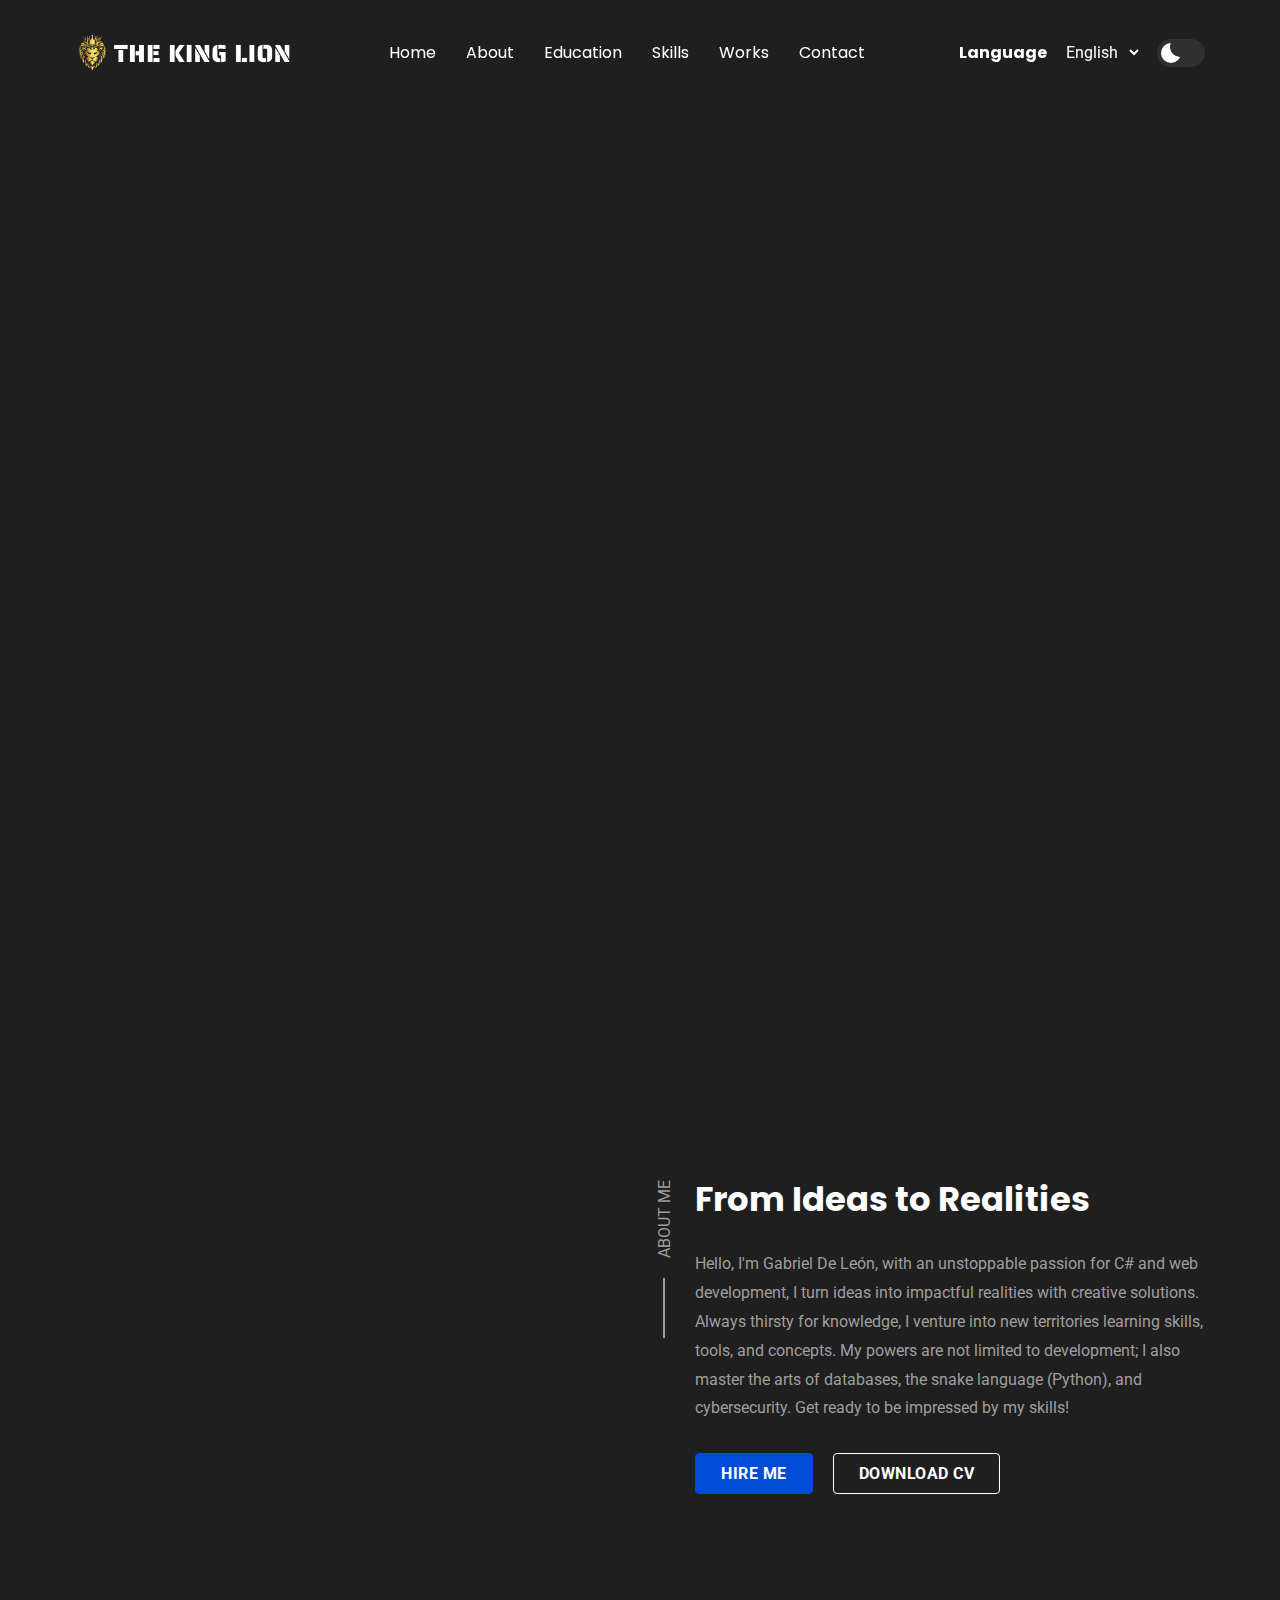
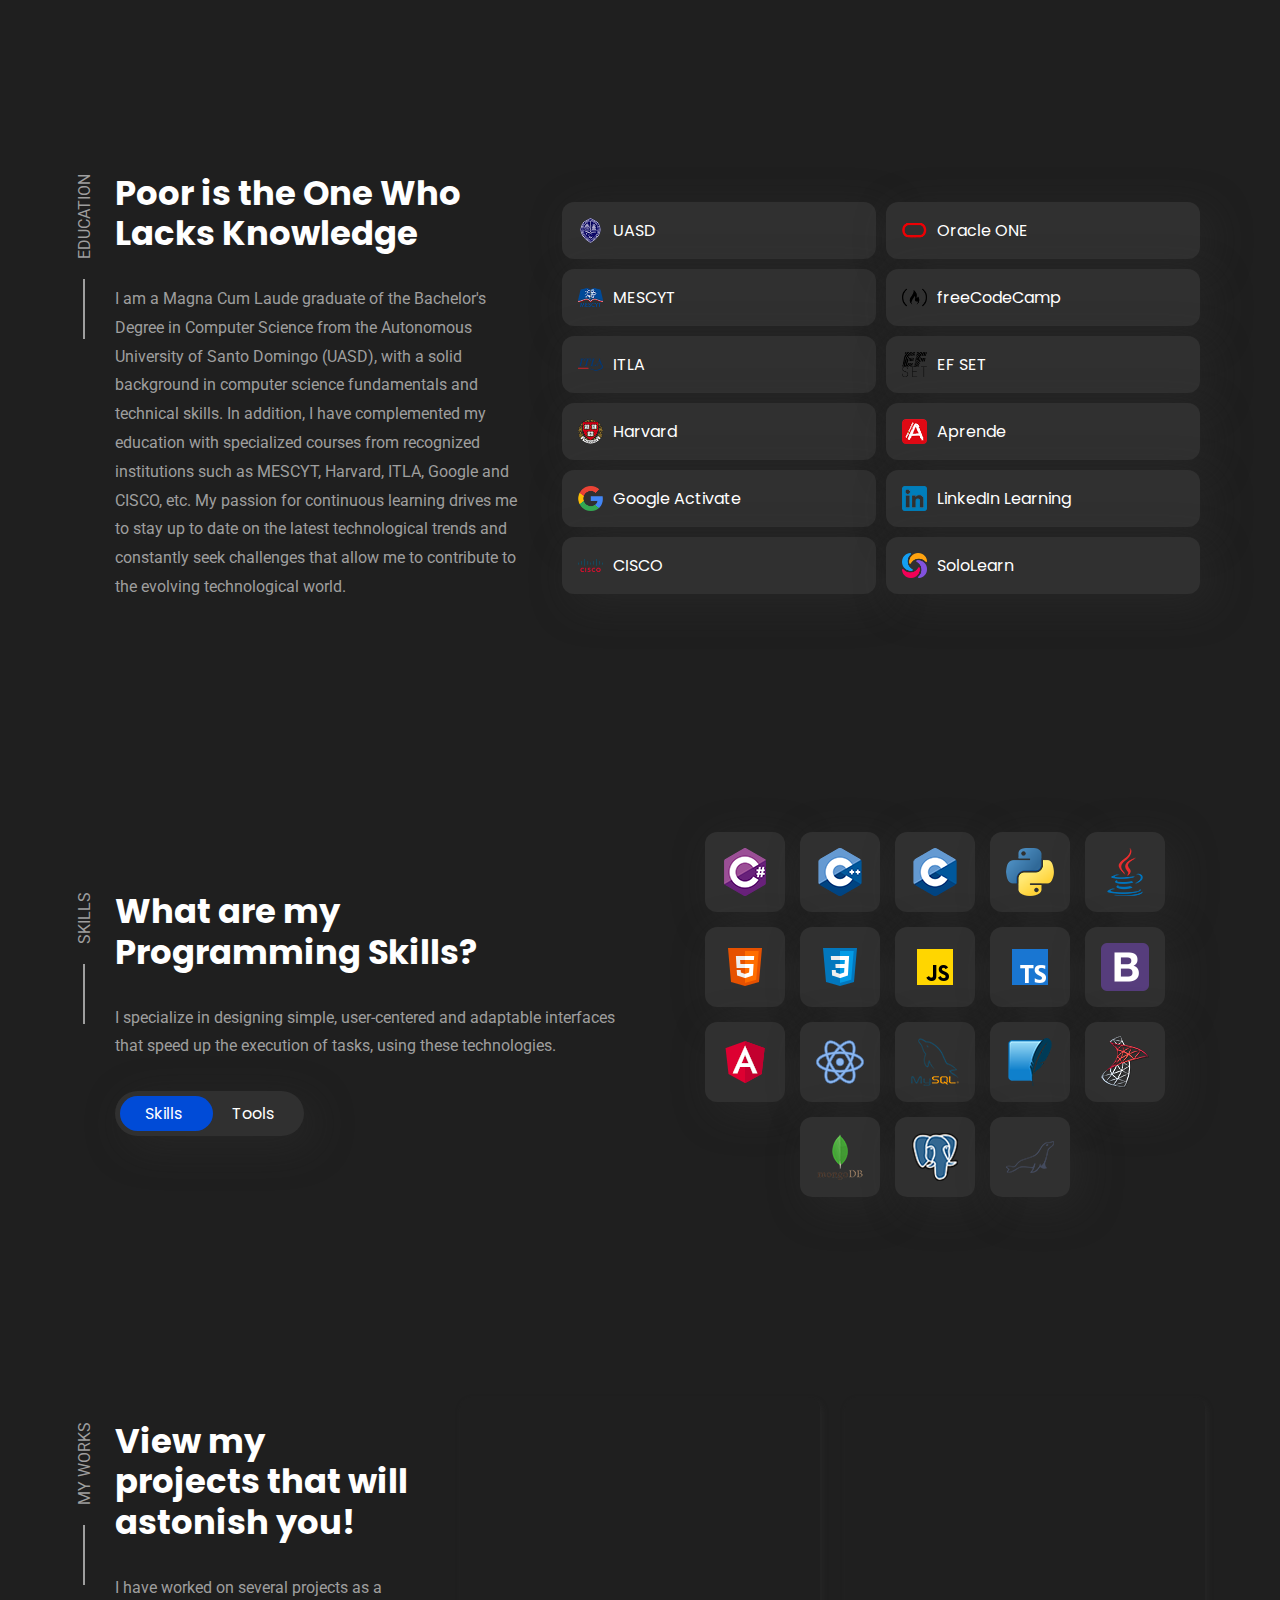
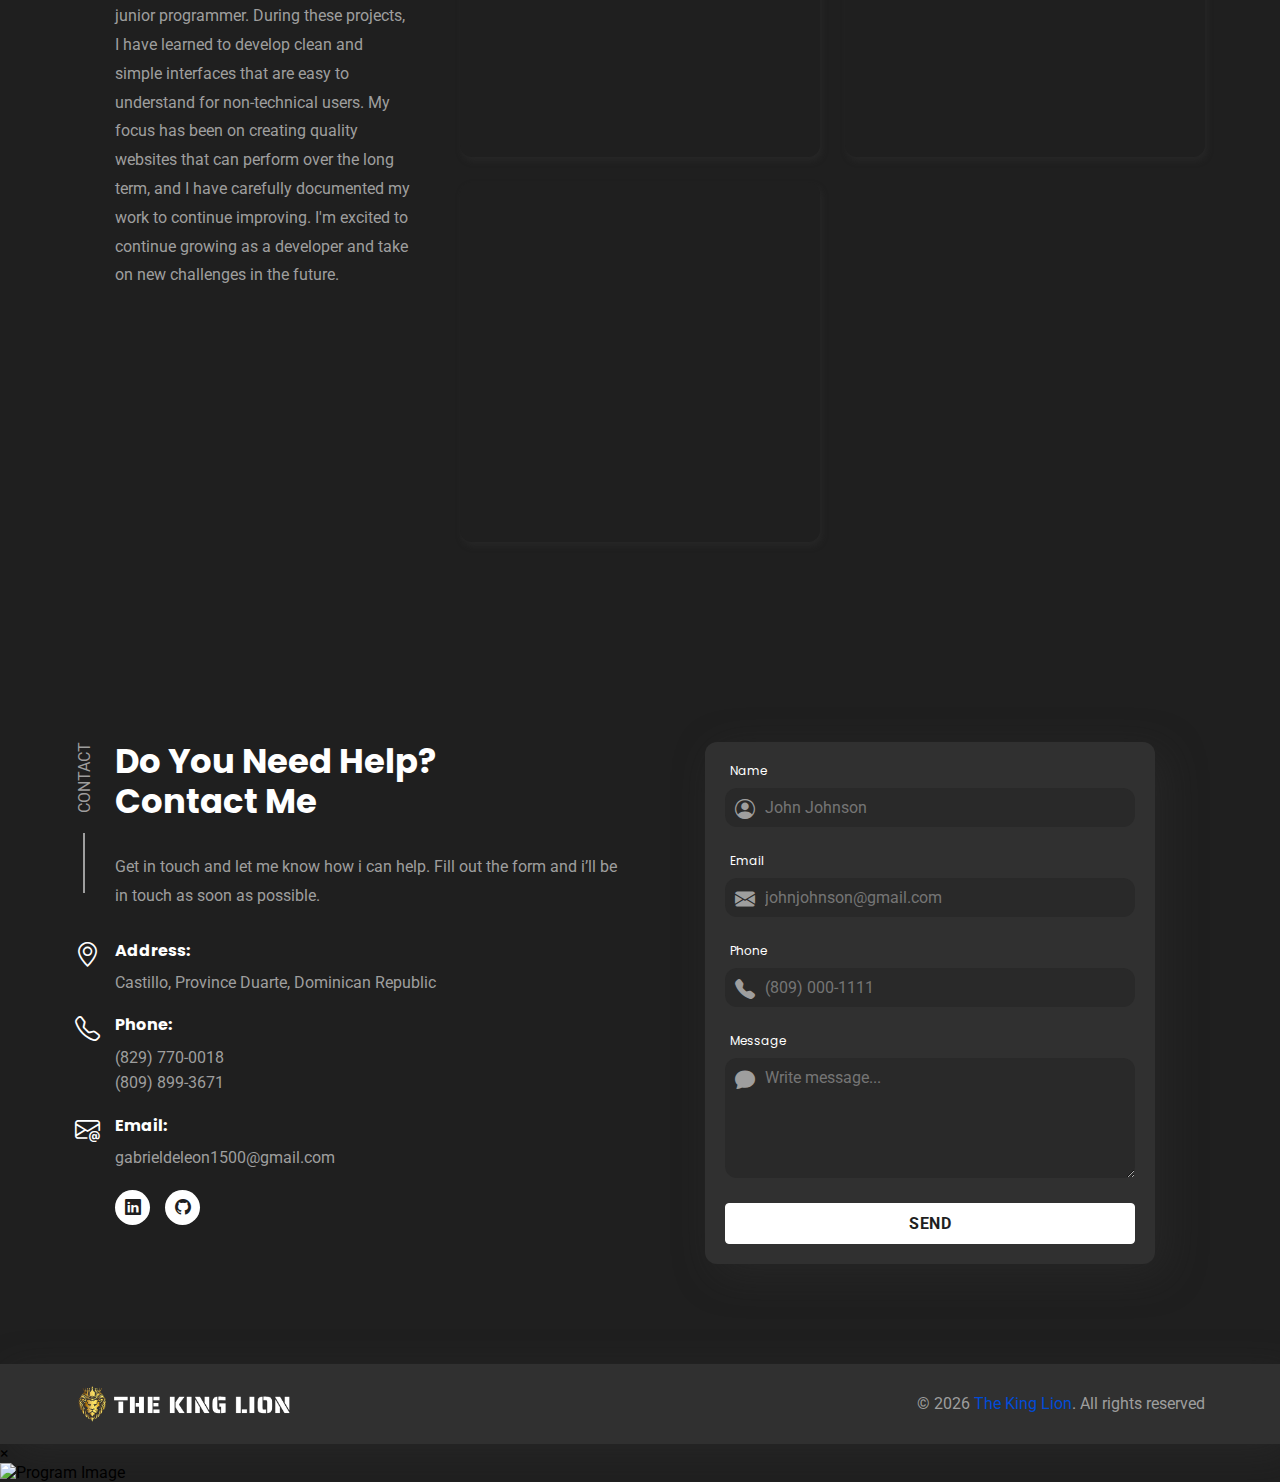
==== commit c926bce4: "Updated index.html" ====
--- a/index.html
+++ b/index.html
@@ -306,6 +306,15 @@
     <a href="#top" class="go-top" data-go-top title="Go to top">
         <i class="bi-arrow-up"></i>
     </a>
+    <div id="modal" class="modal">
+        <div class="modal-content">
+            <span class="close">&times;</span>
+            <h2 id="modal-title"></h2>
+            <div id="modal-body">
+                <img id="modal-image" src="" alt="Program Image">
+            </div>
+        </div>
+    </div>
     <!-- Scripts -->
     <script src="scripts/features.js"></script>
     <script src="scripts/generator.js"></script>
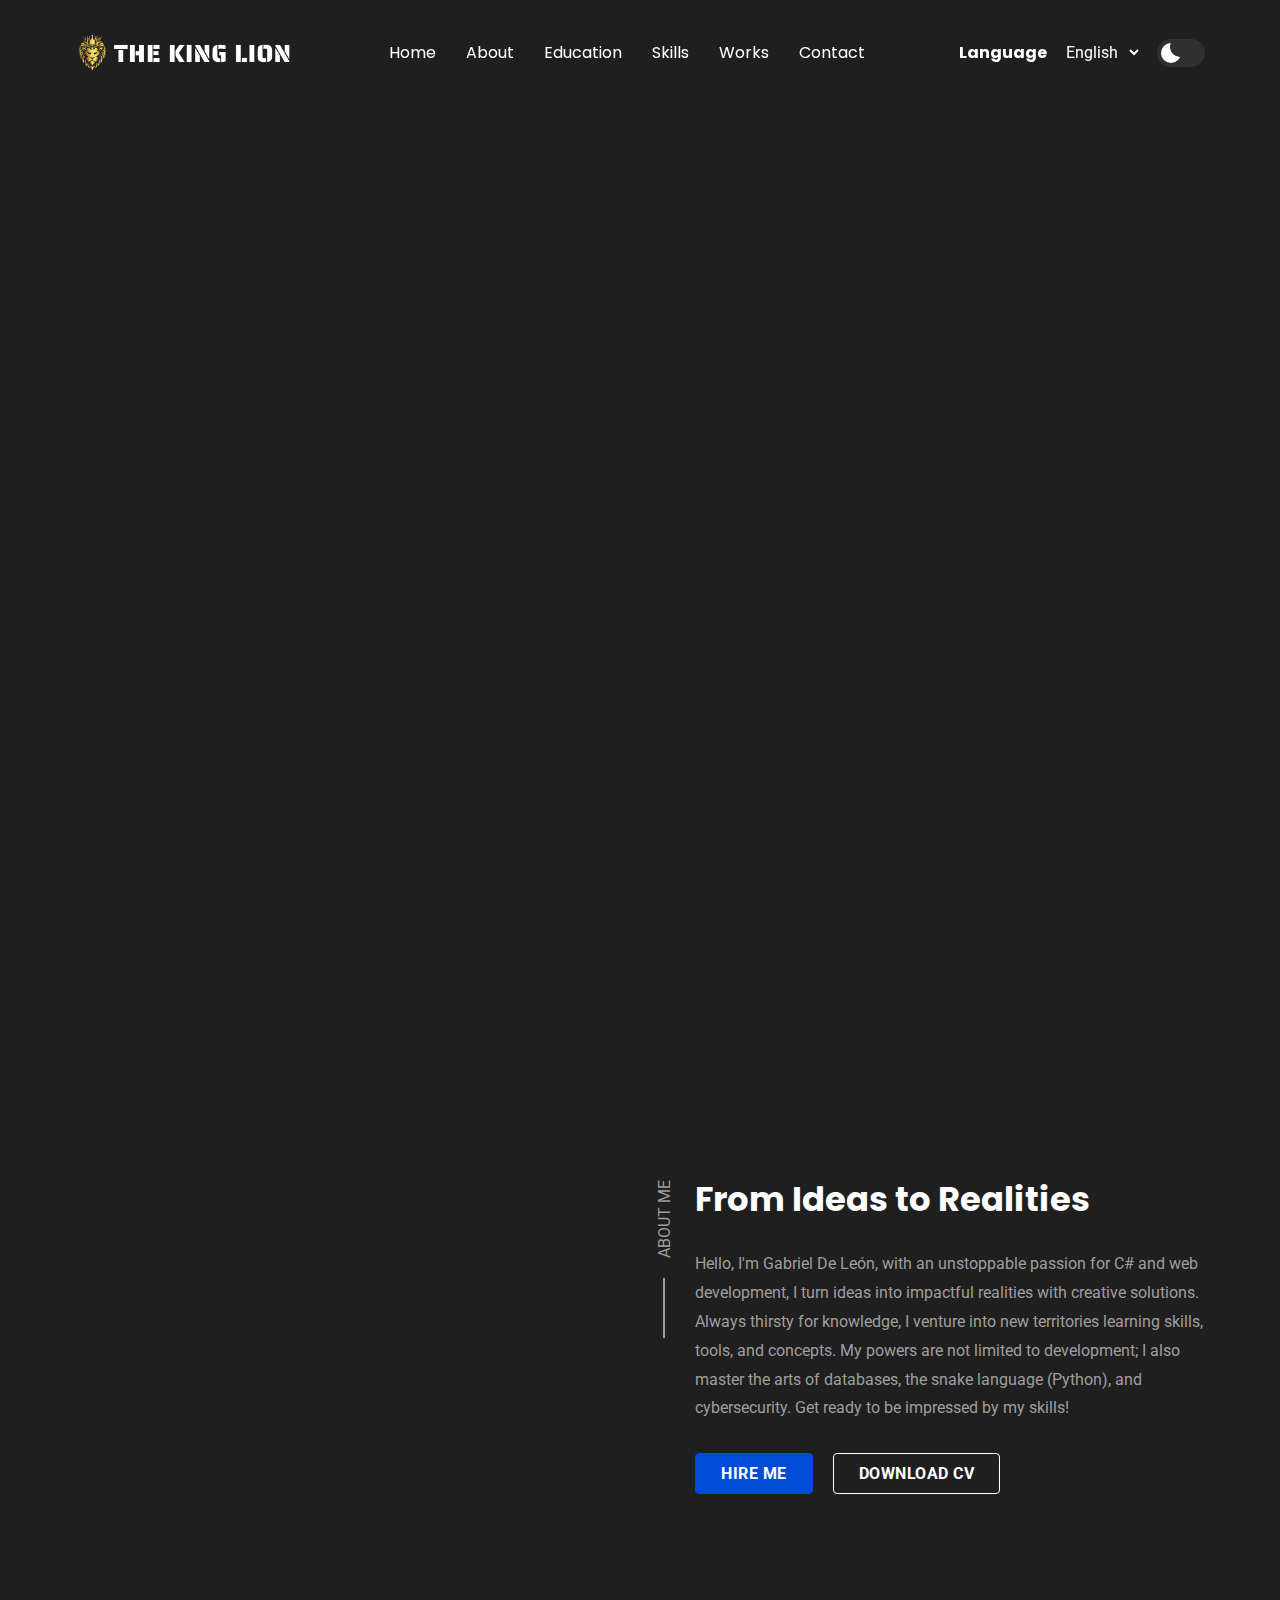
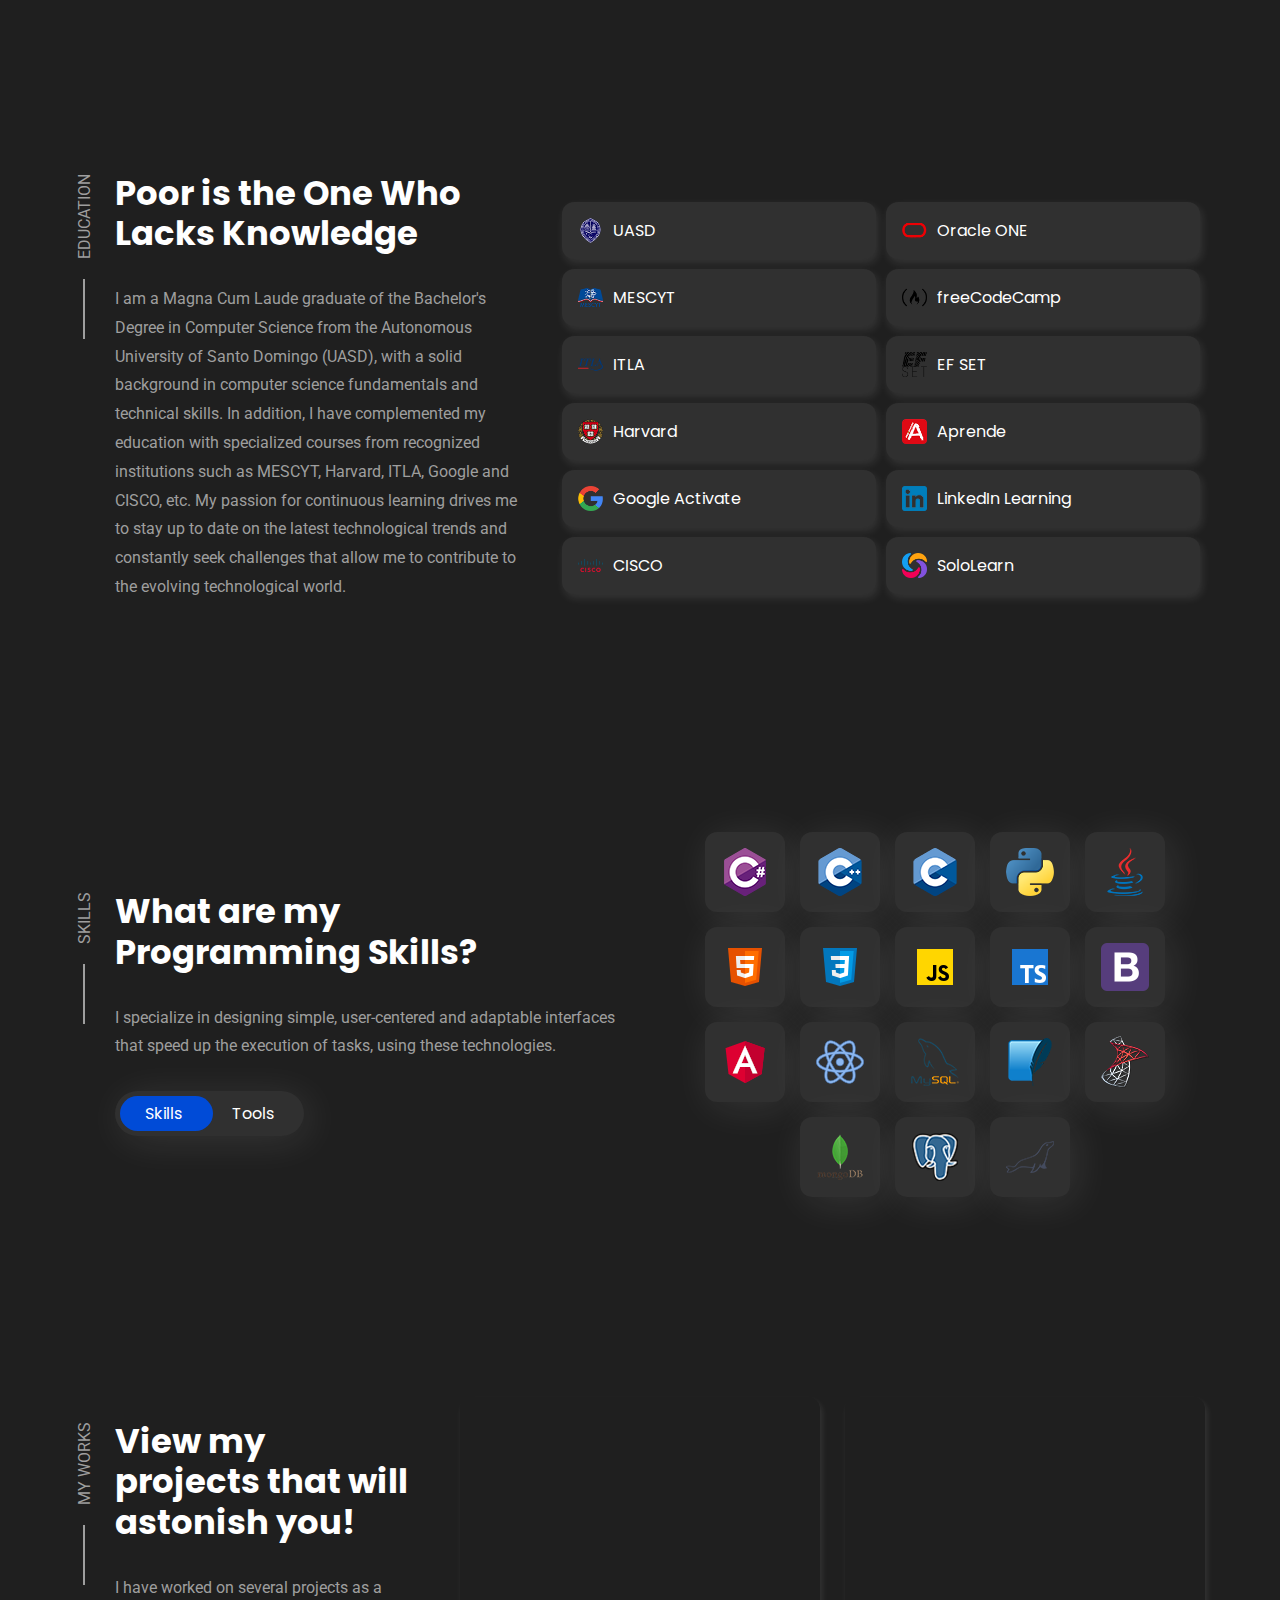
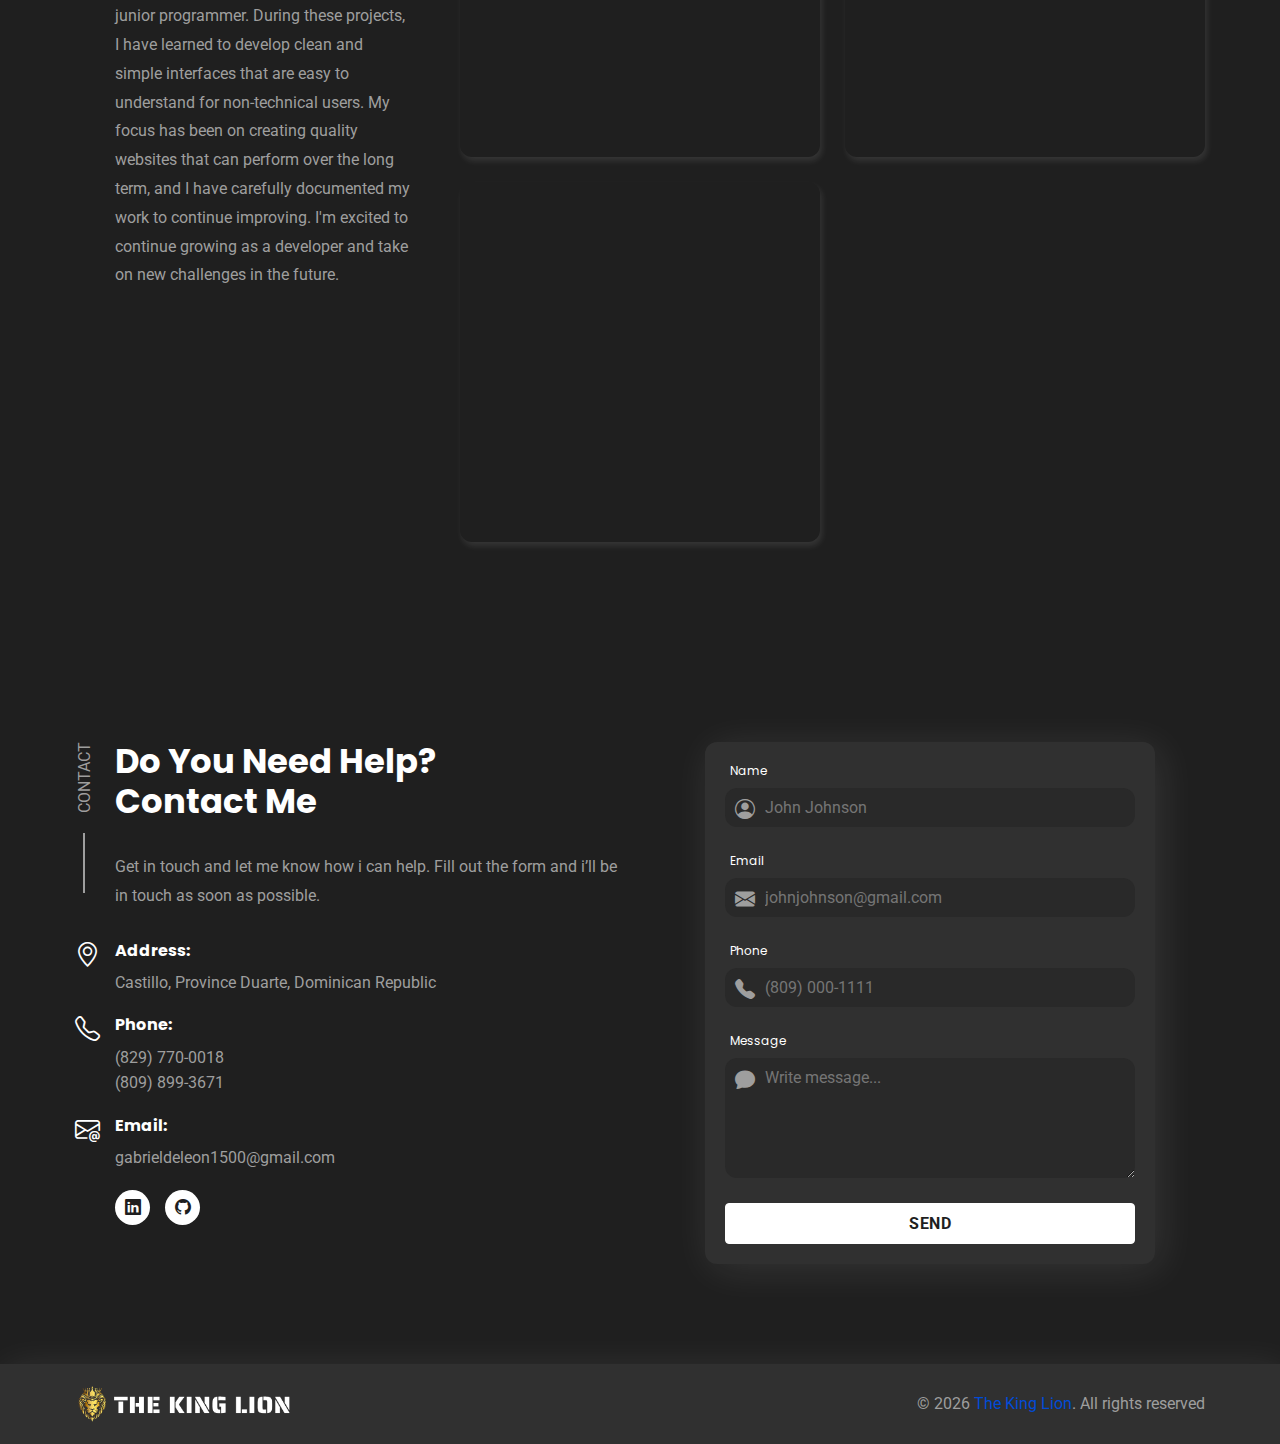
==== commit 097417fe: "Update index.html" ====
--- a/index.html
+++ b/index.html
@@ -26,7 +26,7 @@
                     <img src="assets/logos/logo2.png" id="logo-header" alt="The King Lion">
                 </a>
             </p>
-            <!-- Languege Selector -->
+            <!-- Language Selector -->
             <div class="navbar-actions">
                 <label class="label-lang" for="lang" id="label-lang">Language</label>
                 <select name="language" id="lang" onchange="changeLanguage()">
--- a/styles/style.css
+++ b/styles/style.css
@@ -27,9 +27,9 @@
     --bg-secondary: hsl(0, 0%, 19%);
     --color-primary: hsl(0, 0%, 100%);
     --color-secondary: hsl(0, 0%, 62%);
-    --card-shadow: hsla(0, 0%, 20%, 0.4);
+    --card-shadow: hsla(0, 0%, 255%, 0.1);
     --input-bg: hsl(0, 0%, 16%);
-    --shadow: 10px 10px 40px var(--card-shadow);
+    --shadow: 5px 5px 40px var(--card-shadow);
 }
 
 body.light_theme {
@@ -516,7 +516,7 @@
     transition: all 0.3s ease-in-out;
     display: block;
     margin-bottom: 10px;
-    box-shadow: var(--shadow);
+    box-shadow: 2px 4px 10px var(--card-shadow);
 }
 
 summary {
@@ -549,6 +549,14 @@
     line-height: 1.4;
 }
 
+.program {
+    cursor: pointer;
+}
+
+.program:hover {
+    color: var(--color-primary);
+}
+
 /* Skills */
 .skills {
     padding-block: var(--section-padding);
@@ -887,4 +895,57 @@
     opacity: 1;
     pointer-events: all;
     transform: translateY(0);
+}
+
+/* Modal */
+.modal {
+    display: none;
+    position: fixed;
+    z-index: 1;
+    left: 0;
+    top: 0;
+    width: 100%;
+    height: 100%;
+    background-color: rgba(0, 0, 0, 0.4);
+}
+
+#modal-title {
+    display: flex;
+    align-items: center;
+    color: var(--color-primary);
+}
+
+#modal-title img {
+    margin-right: 10px;
+    max-width: 30px;
+    height: auto;
+}
+
+.modal-content {
+    padding: 20px;
+    max-width: 700px;
+    background-color: var(--bg-secondary);
+    border-radius: 20px;
+    box-shadow: var(--shadow);
+}
+
+.close {
+    color: var(--color-primary);
+    float: right;
+    font-size: 28px;
+    font-weight: bold;
+}
+
+.close:hover,
+.close:focus {
+    color: var(--color-secondary);
+    text-decoration: none;
+    cursor: pointer;
+}
+
+#modal-image {
+    width: 100%;
+    height: auto;
+    margin-top: 10px;
+    border-radius: 10px;
 }--- a/styles/media.css
+++ b/styles/media.css
@@ -8,9 +8,19 @@
     details {
         width: 120px;
     }
-        .logo a img {
-            width: 150px;
-        }
+    .logo a img {
+        width: 150px;
+    }
+    .modal-content {
+        margin: 20% auto;
+        width: 90%;
+    }
+    #modal-title {
+        font-size: 1rem;
+    }
+    .close {
+        font-size: 24px;
+    }
 }
 
 @media (min-width: 550px) {
@@ -28,6 +38,13 @@
     .work-list>li:first-child {
         column-span: all;
     }
+    .modal-content {
+        margin: 20% auto;
+        width: 85%;
+    }
+    #modal-title {
+        font-size: 1.1rem;
+    }
 }
 
 @media (min-width: 768px) {
@@ -60,6 +77,10 @@
         display: flex;
         justify-content: space-around;
         align-items: center;
+    }
+    .modal-content {
+        margin: 15% auto;
+        width: 80%;
     }
 }
 
@@ -205,6 +226,13 @@
     .footer .logo {
         margin-bottom: 0;
     }
+    .modal-content {
+        margin: 15% auto;
+        width: 100%;
+    }
+    #modal-title {
+        font-size: 1.2rem;
+    }
 }
 
 @media (min-width: 993px) and (max-width: 1199px) {
@@ -223,4 +251,8 @@
     .about-banner {
         max-width: 450px;
     }
+    .modal-content {
+        margin: 8% auto;
+        width: 100%;
+    }
 }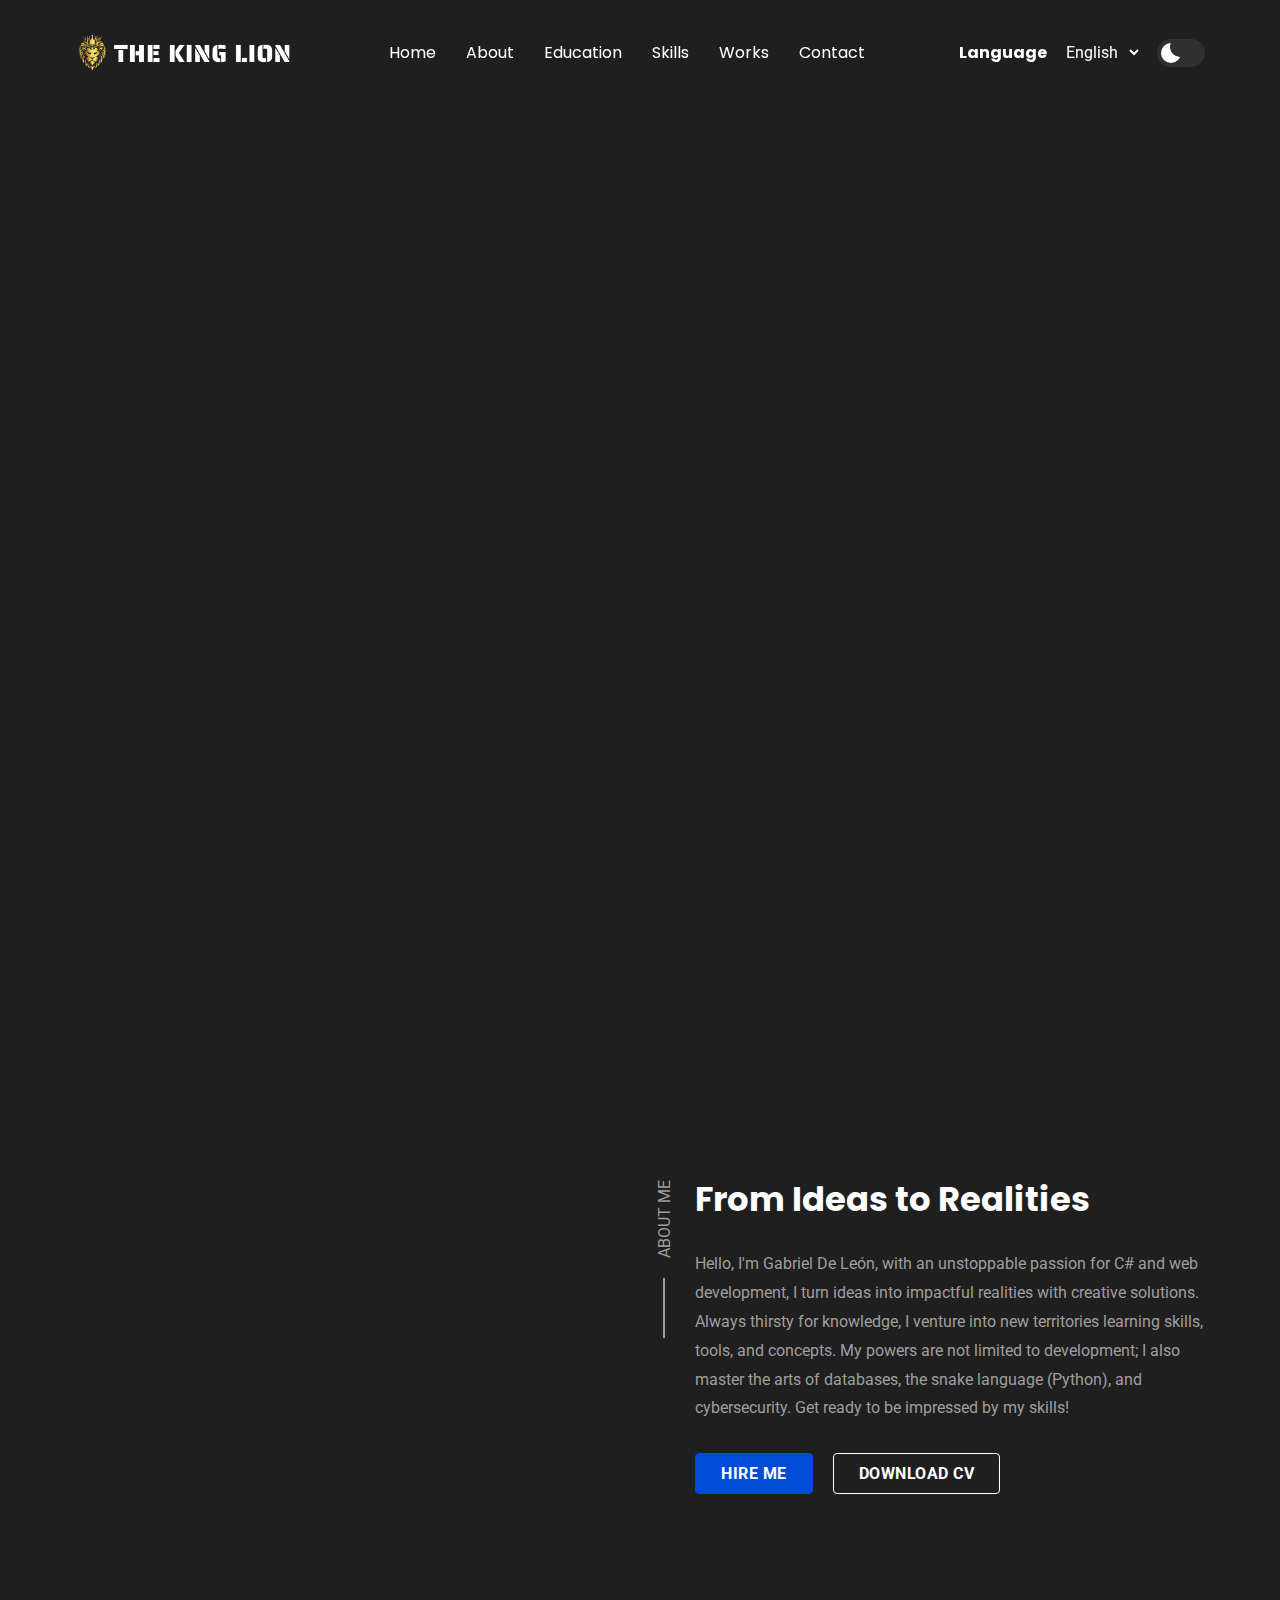
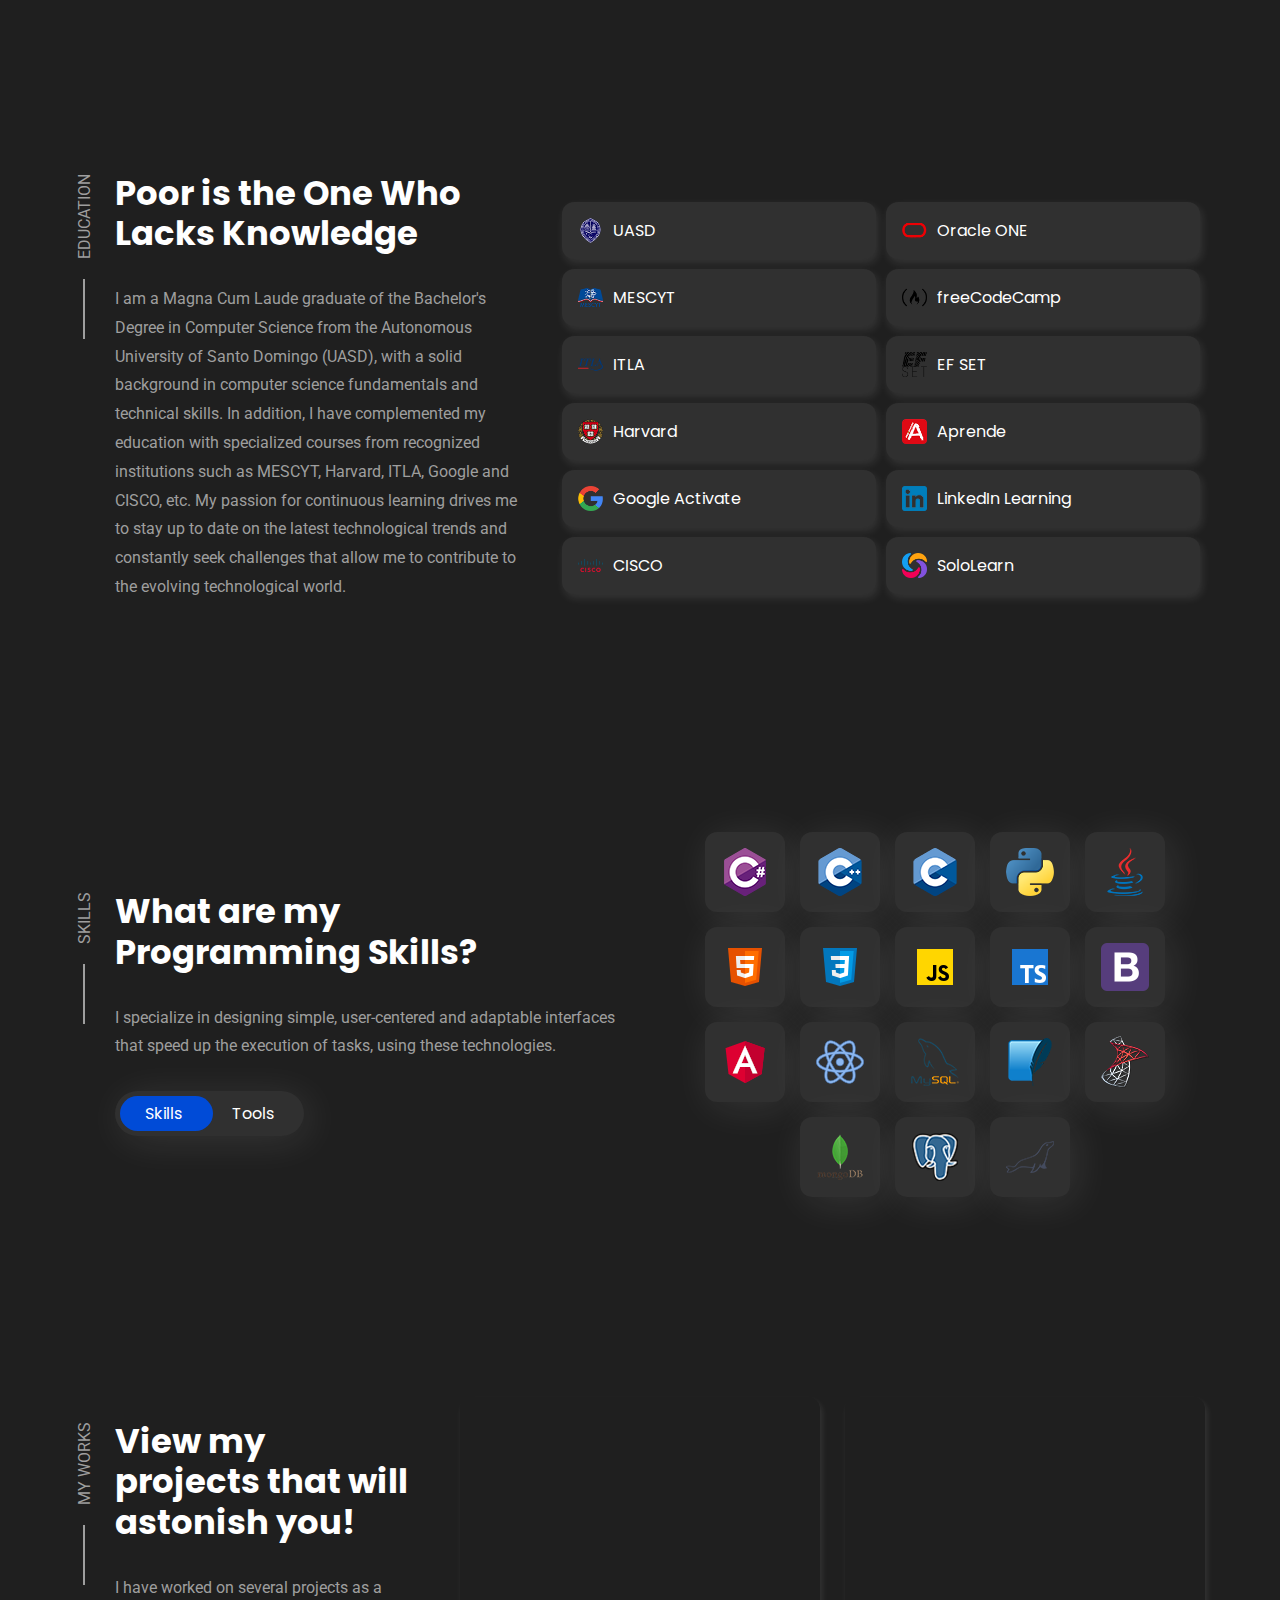
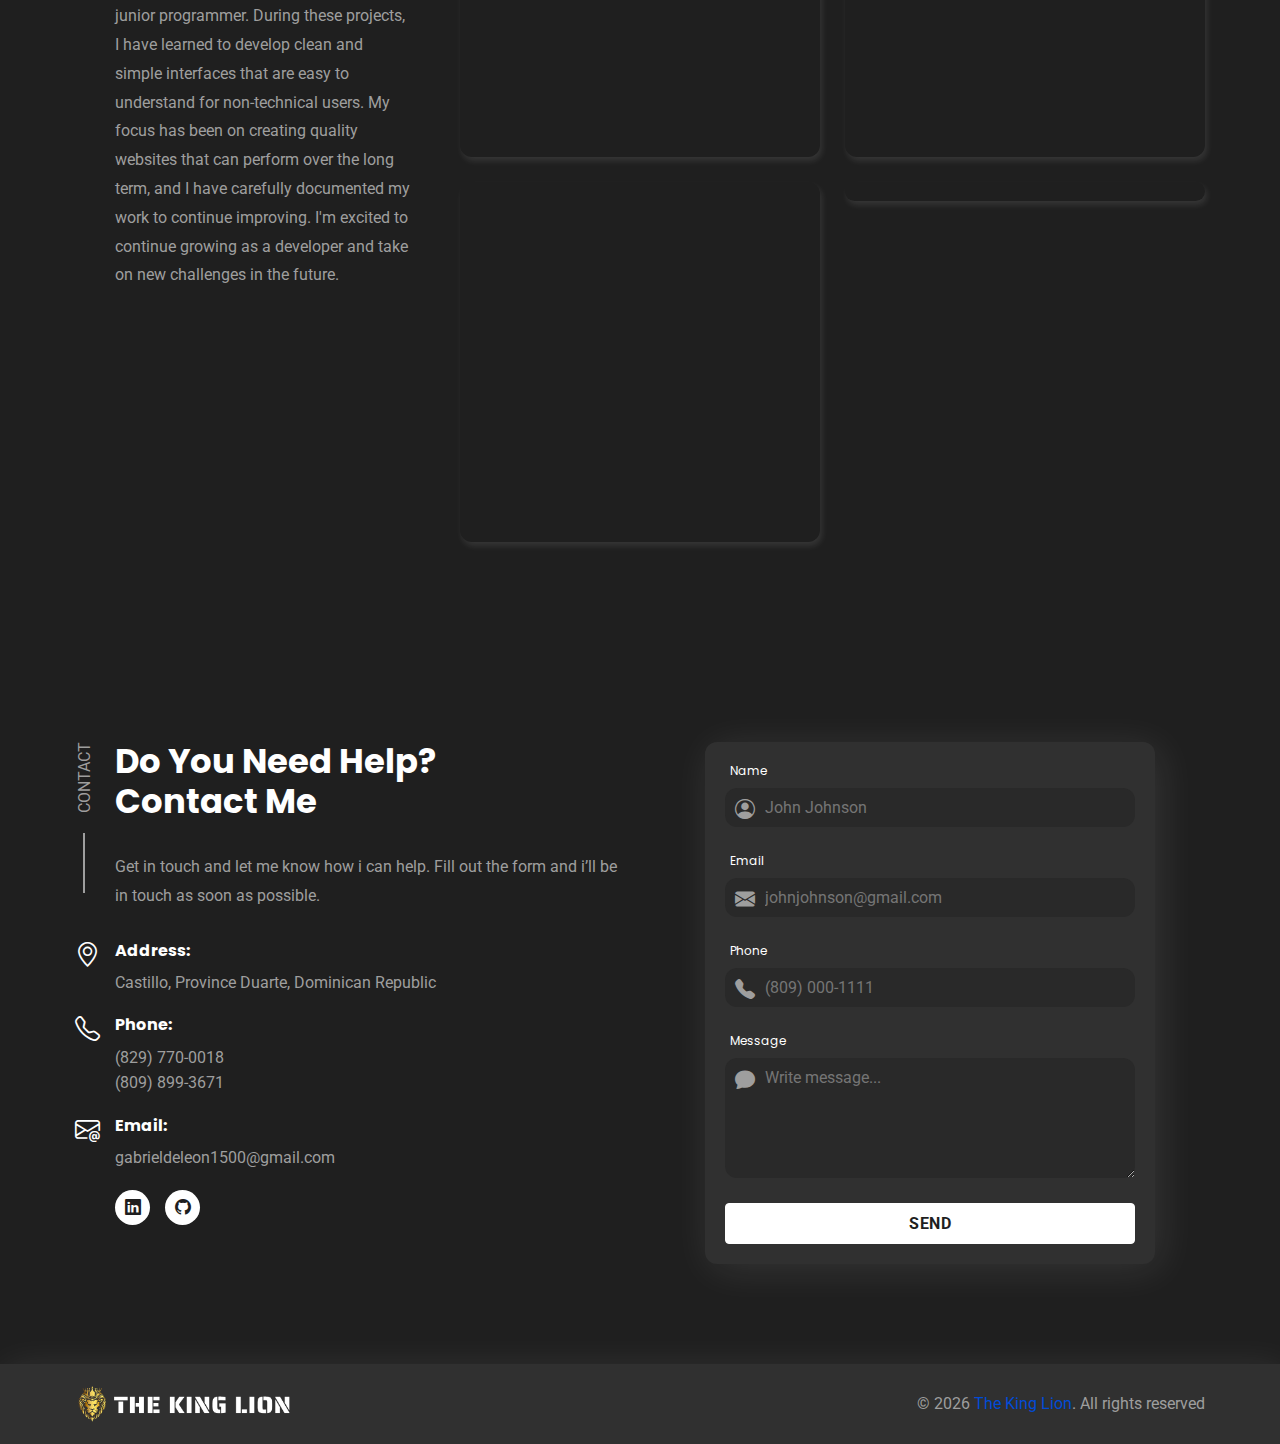
==== commit 3f076f9c: "Updated index.html" ====
--- a/index.html
+++ b/index.html
@@ -93,7 +93,9 @@
                         <button class="btn btn-secondary">
                             <a href="#contact" style="color: white;" id="hire">Hire me</a>
                         </button>
-                        <button onclick="" class="btn btn-primary" id="download">Download CV</button>
+                        <button>
+                            <a class="btn btn-primary" id="download" href="assets/cv.pdf" download="cv.pdf">Download CV</a>
+                        </button>
                     </div>
                 </div>
             </section>
@@ -188,9 +190,17 @@
                             </div>
                         </a>
                     </li>
-                    <!--<li>
-                        <button class="load-more" id="works-link">Load more works</button>
-                    </li>-->
+                    <li>
+                        <a href="https://github.com/thekinglion15/AluraFlix" target="_blank" class="project-card">
+                            <figure class="card-banner">
+                                <img src="assets/images/aluraflix.png" alt="Badge AluraFlix" class="w-100">
+                            </figure>
+                            <div class="card-content">
+                                <h3 class="h4 card-title" id="project4-name">AluraFlix</h3>
+                                <time class="publish-date" datetime="2022-04" id="project4-date">June 2024</time>
+                            </div>
+                        </a>
+                    </li>
                 </ul>
             </section>
             <!-- Contact -->
